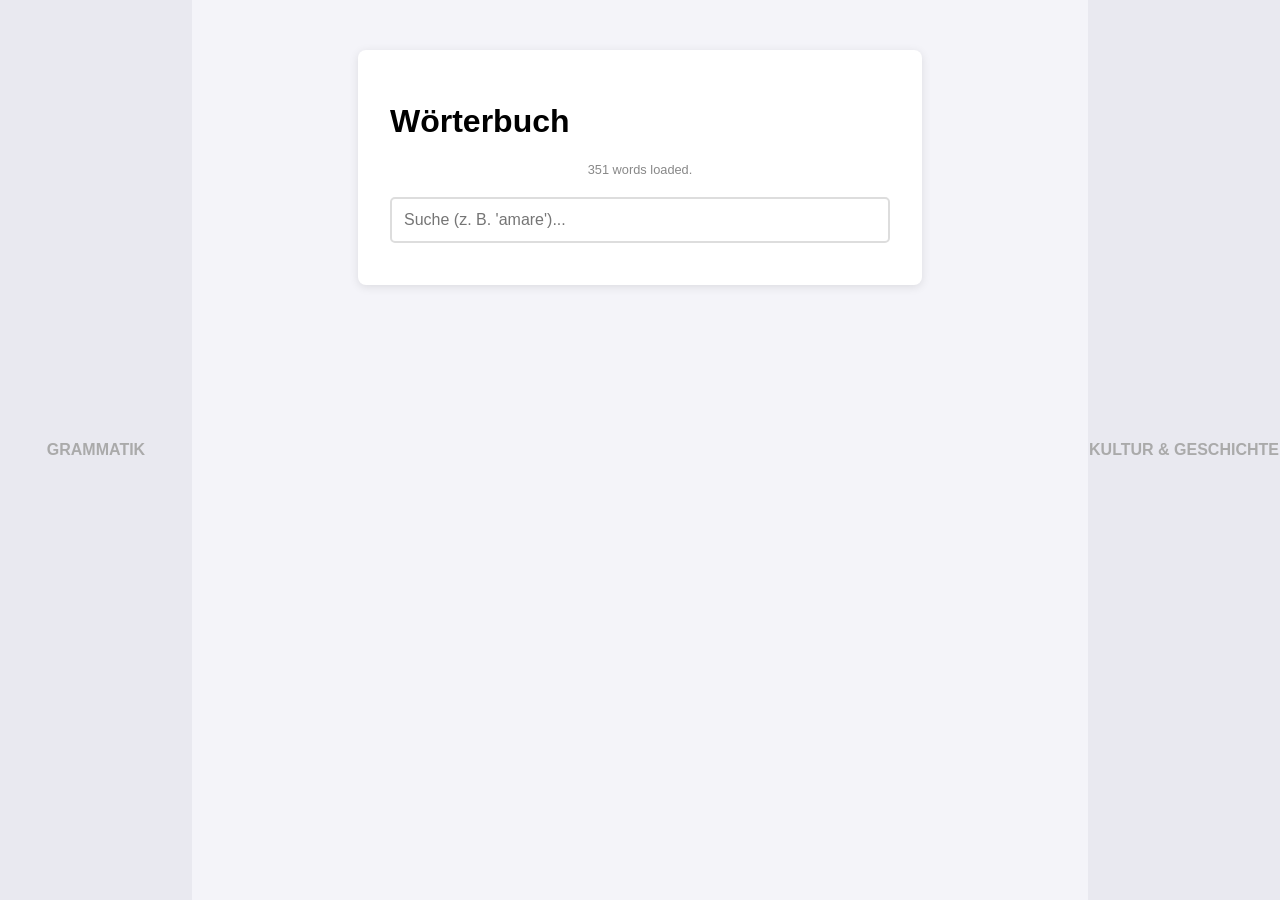
==== index.html @ 02d30903 "restructured file system" ====
<!DOCTYPE html>
<html lang="de">
<head>
    <meta charset="UTF-8">
    <meta name="viewport" content="width=device-width, initial-scale=1.0">
    <title>Latin Learning Hub</title>
    <link rel="stylesheet" href="style.css">
</head>
<body>

    <div class="main-layout">
        <div class="side-zone left" onclick="window.location.href='grammar.html'">
            <span>Grammatik</span>
        </div>

        <div class="center-zone">
            <div class="container">
                <h1>Wörterbuch</h1>
                <div id="status">Wird geladen...</div>
                
                <input type="text" 
                       id="searchInput" 
                       placeholder="Suche (z. B. 'amare')..." 
                       autocomplete="off">
                       
                <div id="result"></div>
            </div>
        </div>

        <div class="side-zone right" onclick="window.location.href='culture.html'">
            <span>Kultur & Geschichte</span>
        </div>
    </div>

    <script src="dictionary.js"></script>
</body>
</html>
---- style.css ----
body, html {
    margin: 0;
    padding: 0;
    height: 100%;
    font-family: sans-serif;
    background-color: #f4f4f9;
}

/* Three-column layout */
.main-layout {
    display: grid;
    grid-template-columns: 15% 70% 15%;
    height: 100vh;
}

/* Side Zones (The "Outside" areas) */
.side-zone {
    display: flex;
    align-items: center;
    justify-content: center;
    cursor: pointer;
    background-color: #e9e9f0;
    transition: background 0.3s, color 0.3s;
    color: #aaa;
    font-weight: bold;
    text-transform: uppercase;
}

.side-zone:hover {
    background-color: #007bff;
    color: white;
}

/* Center Content */
.center-zone {
    display: flex;
    flex-direction: column;
    align-items: center;
    padding-top: 50px;
    overflow-y: auto;
}

.container {
    background: white;
    padding: 2rem;
    border-radius: 8px;
    box-shadow: 0 2px 10px rgba(0,0,0,0.1);
    width: 90%;
    max-width: 500px;
}

input { 
    padding: 12px; 
    width: 100%; 
    border: 2px solid #ddd; 
    border-radius: 5px; 
    box-sizing: border-box; 
    outline: none; 
    margin-bottom: 10px; 
    font-size: 16px;
}

input:focus { border-color: #007bff; }

#status { font-size: 0.8rem; color: #888; margin-bottom: 20px; text-align: center; }

/* Result Styling */
.result-item { text-align: left; padding: 12px; border-bottom: 1px solid #eee; position: relative; }
.latin-display { color: #007bff; font-weight: bold; font-size: 1.1rem; }
.german-text { color: #2c3e50; margin-left: 5px; }
.match-score { position: absolute; right: 10px; top: 15px; font-size: 0.7rem; color: #ccc; }
.no-results { color: #a94442; margin-top: 20px; font-size: 0.9rem; text-align: center; }
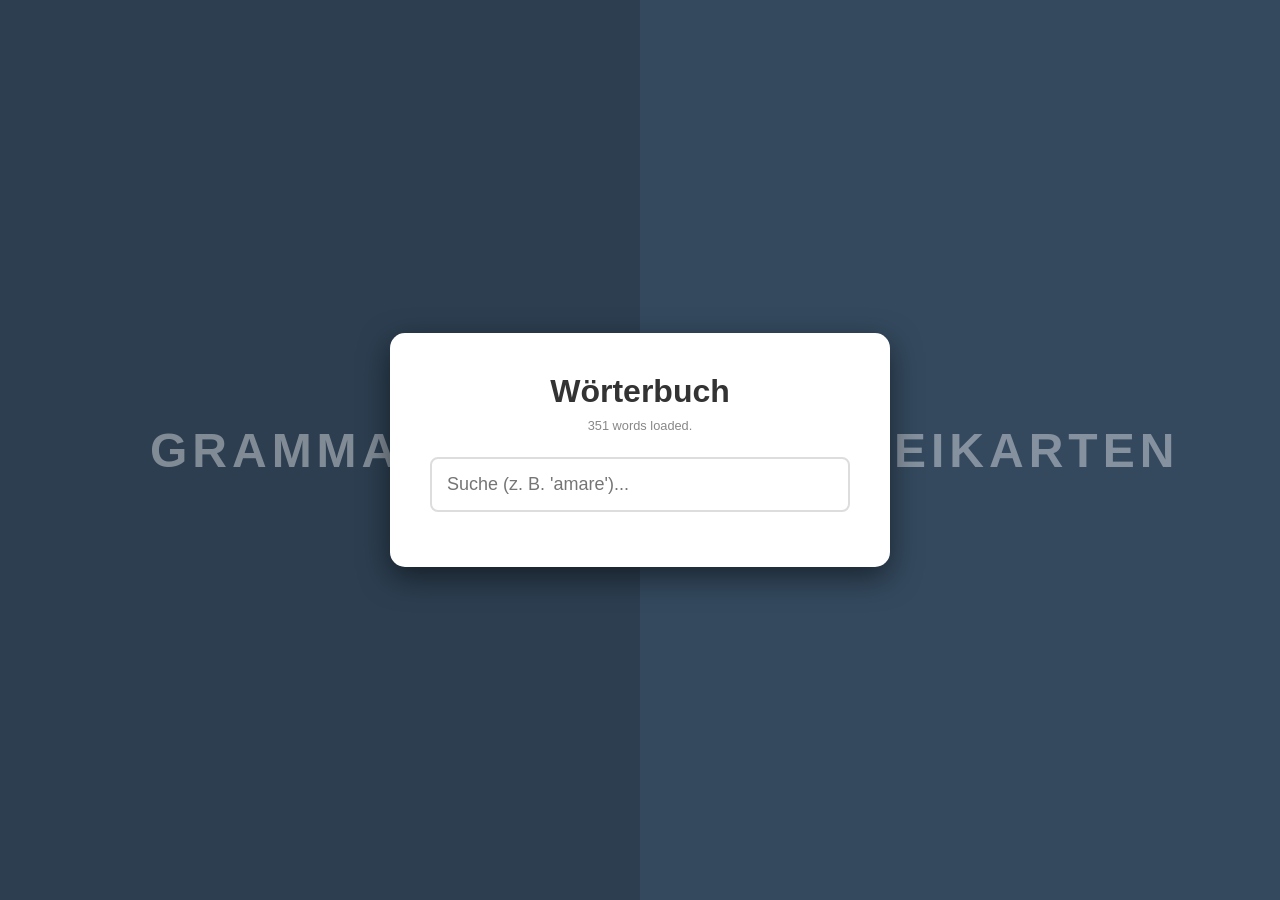
==== commit deef4318: "fixed alignment" ====
--- a/index.html
+++ b/index.html
@@ -3,32 +3,35 @@
 <head>
     <meta charset="UTF-8">
     <meta name="viewport" content="width=device-width, initial-scale=1.0">
-    <title>Latin Learning Hub</title>
+    <title>Latein Hub</title>
     <link rel="stylesheet" href="style.css">
 </head>
 <body>
 
-    <div class="main-layout">
-        <div class="side-zone left" onclick="window.location.href='grammar.html'">
-            <span>Grammatik</span>
-        </div>
-
-        <div class="center-zone">
-            <div class="container">
-                <h1>Wörterbuch</h1>
-                <div id="status">Wird geladen...</div>
-                
-                <input type="text" 
-                       id="searchInput" 
-                       placeholder="Suche (z. B. 'amare')..." 
-                       autocomplete="off">
-                       
-                <div id="result"></div>
+    <div class="background-split">
+        <div class="section grammar" onclick="window.location.href='grammatik.html'">
+            <div class="section-content">
+                <h2>Grammatik</h2>
             </div>
         </div>
+        <div class="section cards" onclick="window.location.href='karteikarten.html'">
+            <div class="section-content">
+                <h2>Karteikarten</h2>
+            </div>
+        </div>
+    </div>
 
-        <div class="side-zone right" onclick="window.location.href='culture.html'">
-            <span>Kultur & Geschichte</span>
+    <div class="dictionary-overlay">
+        <div class="container">
+            <h1>Wörterbuch</h1>
+            <div id="status">Wird geladen...</div>
+            
+            <input type="text" 
+                   id="searchInput" 
+                   placeholder="Suche (z. B. 'amare')..." 
+                   autocomplete="off">
+                   
+            <div id="result"></div>
         </div>
     </div>
 
--- a/style.css
+++ b/style.css
@@ -1,72 +1,128 @@
-body, html {
+* {
     margin: 0;
     padding: 0;
-    height: 100%;
-    font-family: sans-serif;
-    background-color: #f4f4f9;
+    box-sizing: border-box;
 }
 
-/* Three-column layout */
-.main-layout {
-    display: grid;
-    grid-template-columns: 15% 70% 15%;
-    height: 100vh;
+body, html {
+    height: 100%;
+    width: 100%;
+    font-family: 'Segoe UI', Tahoma, Geneva, Verdana, sans-serif;
+    overflow: hidden; /* Prevents unwanted scrolling */
 }
 
-/* Side Zones (The "Outside" areas) */
-.side-zone {
+/* Background Split */
+.background-split {
+    display: flex;
+    width: 100vw;
+    height: 100vh;
+    position: absolute;
+    top: 0;
+    left: 0;
+    z-index: 1;
+}
+
+.section {
+    flex: 1; /* Takes up exactly 50% */
     display: flex;
     align-items: center;
     justify-content: center;
     cursor: pointer;
-    background-color: #e9e9f0;
-    transition: background 0.3s, color 0.3s;
-    color: #aaa;
-    font-weight: bold;
-    text-transform: uppercase;
+    transition: filter 0.3s ease;
 }
 
-.side-zone:hover {
-    background-color: #007bff;
-    color: white;
+.section-content h2 {
+    font-size: 3rem;
+    color: rgba(255, 255, 255, 0.4);
+    text-transform: uppercase;
+    letter-spacing: 5px;
 }
 
-/* Center Content */
-.center-zone {
-    display: flex;
-    flex-direction: column;
-    align-items: center;
-    padding-top: 50px;
-    overflow-y: auto;
+/* Different colors for the sides */
+.grammar {
+    background-color: #2c3e50;
+}
+
+.cards {
+    background-color: #34495e;
+}
+
+.section:hover {
+    filter: brightness(1.2);
+}
+
+.section:hover h2 {
+    color: rgba(255, 255, 255, 0.8);
+}
+
+/* Dictionary Overlay (The "Hovering" Box) */
+.dictionary-overlay {
+    position: absolute;
+    top: 50%;
+    left: 50%;
+    transform: translate(-50%, -50%); /* This centers it perfectly */
+    z-index: 10;
+    width: 90%;
+    max-width: 500px;
 }
 
 .container {
     background: white;
-    padding: 2rem;
-    border-radius: 8px;
-    box-shadow: 0 2px 10px rgba(0,0,0,0.1);
-    width: 90%;
-    max-width: 500px;
+    padding: 2.5rem;
+    border-radius: 15px;
+    box-shadow: 0 10px 30px rgba(0,0,0,0.5); /* Strong shadow for the hovering effect */
+    text-align: center; /* Centers the "Wörterbuch" text and everything inside */
+}
+
+h1 {
+    margin-bottom: 0.5rem;
+    color: #333;
+}
+
+#status {
+    font-size: 0.8rem;
+    color: #888;
+    margin-bottom: 1.5rem;
 }
 
 input { 
-    padding: 12px; 
+    padding: 15px; 
     width: 100%; 
     border: 2px solid #ddd; 
-    border-radius: 5px; 
-    box-sizing: border-box; 
+    border-radius: 8px; 
     outline: none; 
-    margin-bottom: 10px; 
-    font-size: 16px;
+    font-size: 18px;
+    transition: border-color 0.3s;
 }
 
-input:focus { border-color: #007bff; }
+input:focus { 
+    border-color: #007bff; 
+}
 
-#status { font-size: 0.8rem; color: #888; margin-bottom: 20px; text-align: center; }
+/* Result List Styling */
+#result {
+    max-height: 300px; /* Allows scrolling inside the result box */
+    overflow-y: auto;
+    margin-top: 15px;
+}
 
-/* Result Styling */
-.result-item { text-align: left; padding: 12px; border-bottom: 1px solid #eee; position: relative; }
-.latin-display { color: #007bff; font-weight: bold; font-size: 1.1rem; }
-.german-text { color: #2c3e50; margin-left: 5px; }
-.match-score { position: absolute; right: 10px; top: 15px; font-size: 0.7rem; color: #ccc; }
-.no-results { color: #a94442; margin-top: 20px; font-size: 0.9rem; text-align: center; }+.result-item {
+    text-align: left;
+    padding: 12px;
+    border-bottom: 1px solid #eee;
+}
+
+.latin-display {
+    color: #007bff;
+    font-weight: bold;
+}
+
+.german-text {
+    color: #555;
+}
+
+.match-score {
+    float: right;
+    font-size: 0.7rem;
+    color: #ccc;
+}
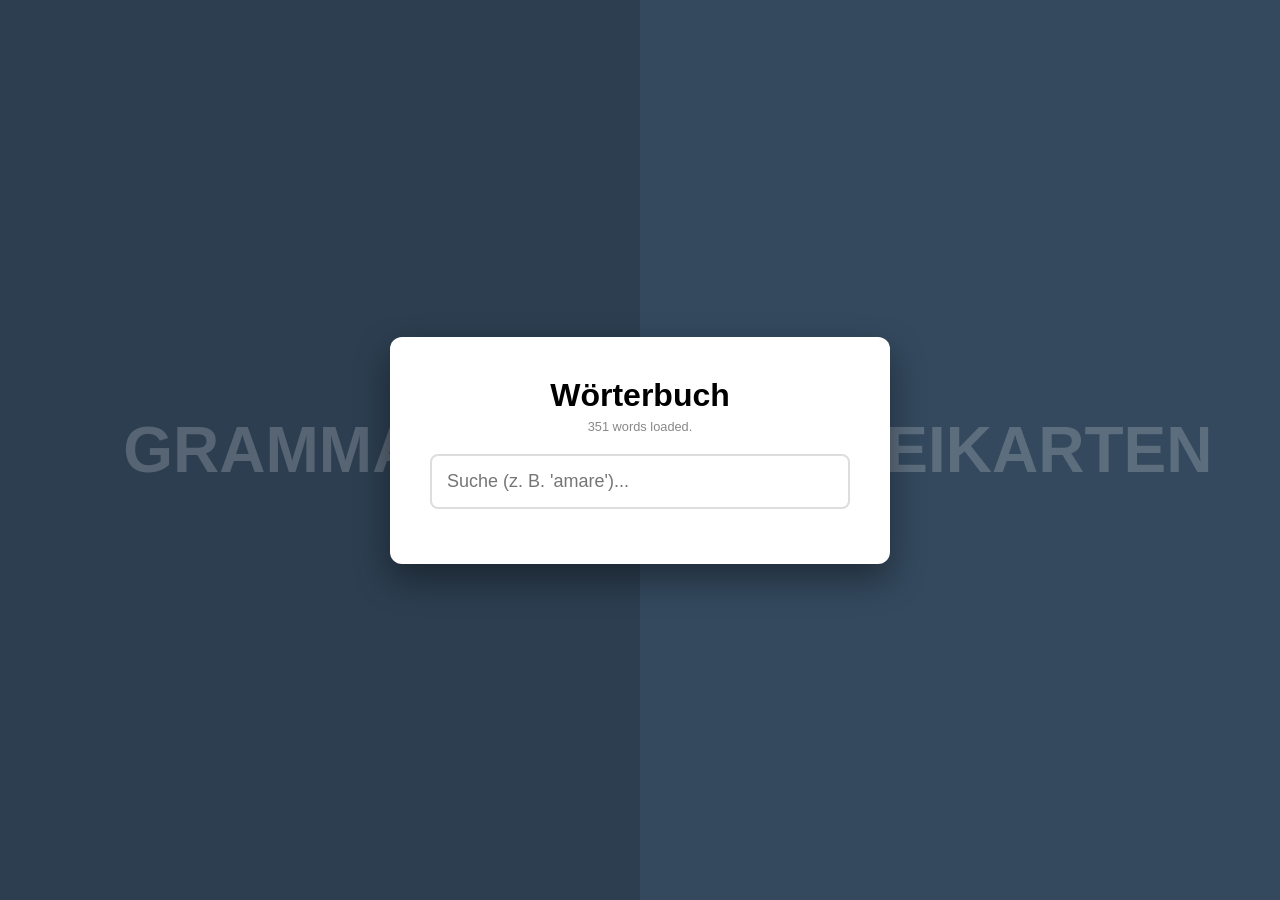
==== commit a848826c: "fix nr 2 for alignment" ====
--- a/index.html
+++ b/index.html
@@ -8,20 +8,16 @@
 </head>
 <body>
 
-    <div class="background-split">
-        <div class="section grammar" onclick="window.location.href='grammatik.html'">
-            <div class="section-content">
-                <h2>Grammatik</h2>
-            </div>
+    <div class="bg-layer">
+        <div class="side grammar" onclick="window.location.href='grammatik.html'">
+            <h2>Grammatik</h2>
         </div>
-        <div class="section cards" onclick="window.location.href='karteikarten.html'">
-            <div class="section-content">
-                <h2>Karteikarten</h2>
-            </div>
+        <div class="side cards" onclick="window.location.href='karteikarten.html'">
+            <h2>Karteikarten</h2>
         </div>
     </div>
 
-    <div class="dictionary-overlay">
+    <div class="dict-wrapper">
         <div class="container">
             <h1>Wörterbuch</h1>
             <div id="status">Wird geladen...</div>
--- a/style.css
+++ b/style.css
@@ -1,88 +1,86 @@
+/* Reset basic spacing */
 * {
     margin: 0;
     padding: 0;
     box-sizing: border-box;
 }
 
-body, html {
+/* Ensure the screen is always full height */
+html, body {
     height: 100%;
     width: 100%;
-    font-family: 'Segoe UI', Tahoma, Geneva, Verdana, sans-serif;
-    overflow: hidden; /* Prevents unwanted scrolling */
+    font-family: sans-serif;
 }
 
-/* Background Split */
-.background-split {
-    display: flex;
+/* 1. THE BACKGROUND: Fixed to the screen, split 50/50 */
+.bg-layer {
+    position: fixed;
+    top: 0;
+    left: 0;
     width: 100vw;
     height: 100vh;
-    position: absolute;
-    top: 0;
-    left: 0;
+    display: grid;
+    grid-template-columns: 1fr 1fr; /* Exactly half/half */
     z-index: 1;
 }
 
-.section {
-    flex: 1; /* Takes up exactly 50% */
+.side {
     display: flex;
     align-items: center;
     justify-content: center;
     cursor: pointer;
-    transition: filter 0.3s ease;
+    transition: background 0.3s;
 }
 
-.section-content h2 {
-    font-size: 3rem;
-    color: rgba(255, 255, 255, 0.4);
+.grammar { background-color: #2c3e50; }
+.cards { background-color: #34495e; }
+
+.side h2 {
+    font-size: clamp(2rem, 5vw, 4rem); /* Responsive font size */
+    color: rgba(255, 255, 255, 0.2);
     text-transform: uppercase;
-    letter-spacing: 5px;
 }
 
-/* Different colors for the sides */
-.grammar {
-    background-color: #2c3e50;
+.side:hover {
+    filter: brightness(1.1);
 }
 
-.cards {
-    background-color: #34495e;
+.side:hover h2 {
+    color: rgba(255, 255, 255, 0.7);
 }
 
-.section:hover {
-    filter: brightness(1.2);
-}
-
-.section:hover h2 {
-    color: rgba(255, 255, 255, 0.8);
-}
-
-/* Dictionary Overlay (The "Hovering" Box) */
-.dictionary-overlay {
-    position: absolute;
-    top: 50%;
-    left: 50%;
-    transform: translate(-50%, -50%); /* This centers it perfectly */
+/* 2. THE DICTIONARY: Centered on top of the background */
+.dict-wrapper {
+    position: relative;
     z-index: 10;
-    width: 90%;
-    max-width: 500px;
+    height: 100vh;
+    display: flex;
+    align-items: center;
+    justify-content: center;
+    pointer-events: none; /* Allows clicking "through" the empty space to the background */
 }
 
 .container {
     background: white;
     padding: 2.5rem;
-    border-radius: 15px;
-    box-shadow: 0 10px 30px rgba(0,0,0,0.5); /* Strong shadow for the hovering effect */
-    text-align: center; /* Centers the "Wörterbuch" text and everything inside */
+    border-radius: 12px;
+    box-shadow: 0 15px 35px rgba(0,0,0,0.4);
+    width: 90%;
+    max-width: 500px;
+    text-align: center; /* Centers "Wörterbuch" and content */
+    pointer-events: auto; /* Re-enables clicking inside the dictionary */
 }
 
+/* Text and Input alignment */
 h1 {
-    margin-bottom: 0.5rem;
-    color: #333;
+    margin-bottom: 5px;
+    font-size: 2rem;
 }
 
 #status {
     font-size: 0.8rem;
     color: #888;
-    margin-bottom: 1.5rem;
+    margin-bottom: 20px;
 }
 
 input { 
@@ -92,37 +90,21 @@
     border-radius: 8px; 
     outline: none; 
     font-size: 18px;
-    transition: border-color 0.3s;
 }
 
-input:focus { 
-    border-color: #007bff; 
-}
+input:focus { border-color: #007bff; }
 
-/* Result List Styling */
 #result {
-    max-height: 300px; /* Allows scrolling inside the result box */
+    max-height: 250px;
     overflow-y: auto;
     margin-top: 15px;
+    text-align: left; /* Keep results left-aligned for readability */
 }
 
 .result-item {
-    text-align: left;
-    padding: 12px;
+    padding: 10px;
     border-bottom: 1px solid #eee;
 }
 
-.latin-display {
-    color: #007bff;
-    font-weight: bold;
-}
-
-.german-text {
-    color: #555;
-}
-
-.match-score {
-    float: right;
-    font-size: 0.7rem;
-    color: #ccc;
-}+.latin-display { color: #007bff; font-weight: bold; }
+.match-score { float: right; font-size: 0.7rem; color: #ccc; }
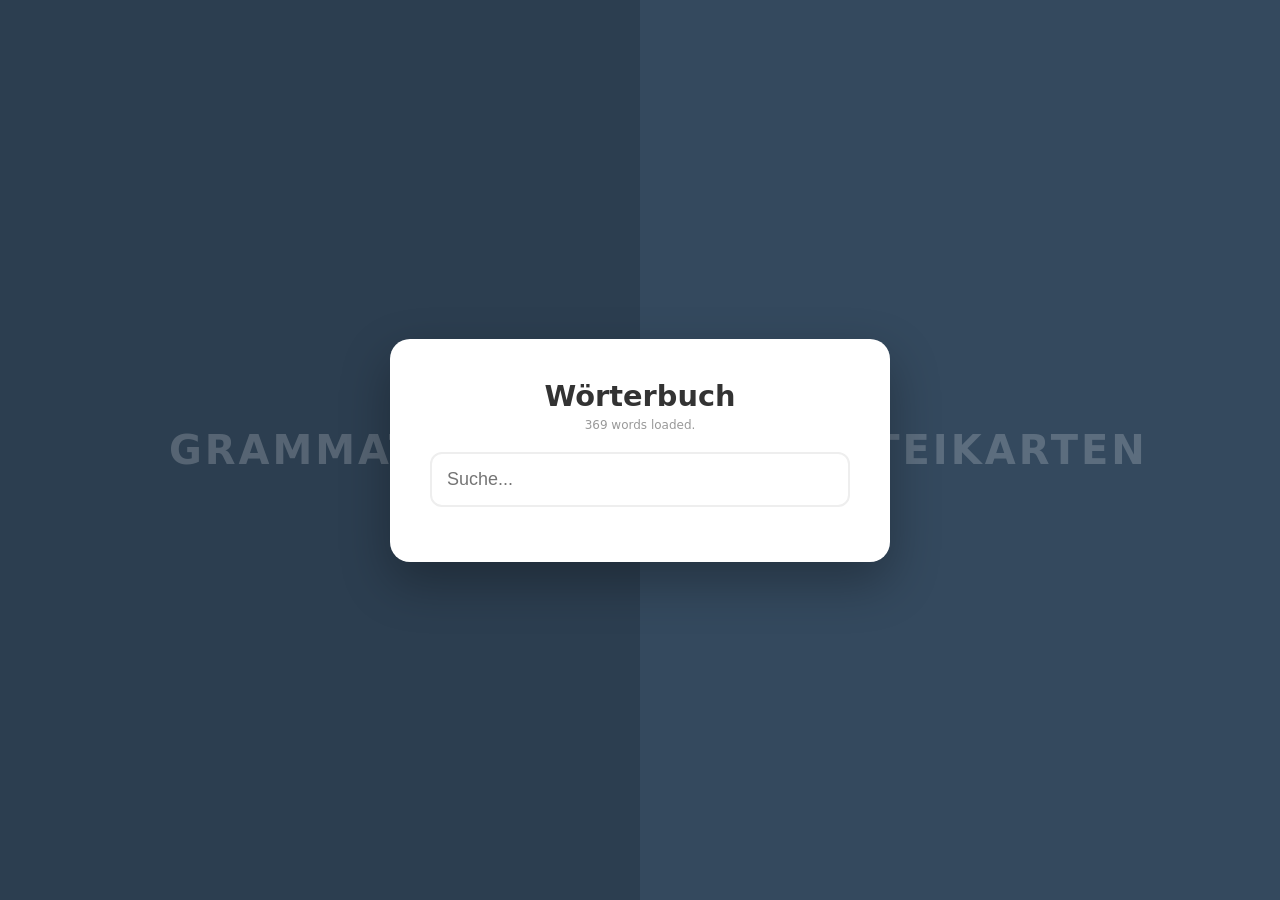
==== commit 32fea26c: "fix nr1 chapters" ====
--- a/index.html
+++ b/index.html
@@ -2,35 +2,23 @@
 <html lang="de">
 <head>
     <meta charset="UTF-8">
-    <meta name="viewport" content="width=device-width, initial-scale=1.0">
     <title>Latein Hub</title>
     <link rel="stylesheet" href="style.css">
 </head>
 <body>
-
     <div class="bg-layer">
-        <div class="side grammar" onclick="window.location.href='grammatik.html'">
-            <h2>Grammatik</h2>
-        </div>
-        <div class="side cards" onclick="window.location.href='karteikarten.html'">
-            <h2>Karteikarten</h2>
-        </div>
+        <div class="side grammar" onclick="alert('Grammatik folgt bald!')"><h2>Grammatik</h2></div>
+        <div class="side cards" onclick="window.location.href='karteikarten.html'"><h2>Karteikarten</h2></div>
     </div>
 
     <div class="dict-wrapper">
         <div class="container">
             <h1>Wörterbuch</h1>
             <div id="status">Wird geladen...</div>
-            
-            <input type="text" 
-                   id="searchInput" 
-                   placeholder="Suche (z. B. 'amare')..." 
-                   autocomplete="off">
-                   
+            <input type="text" id="searchInput" placeholder="Suche..." autocomplete="off">
             <div id="result"></div>
         </div>
     </div>
-
     <script src="dictionary.js"></script>
 </body>
 </html>
--- a/style.css
+++ b/style.css
@@ -1,110 +1,70 @@
-/* Reset basic spacing */
-* {
-    margin: 0;
-    padding: 0;
-    box-sizing: border-box;
+/* --- UNIVERSAL & LAYOUT --- */
+* { margin: 0; padding: 0; box-sizing: border-box; }
+body, html { height: 100%; width: 100%; font-family: -apple-system, system-ui, sans-serif; overflow: hidden; background: #f4f7f6; }
+
+/* 50/50 Hub Background */
+.bg-layer { position: fixed; top: 0; left: 0; width: 100vw; height: 100vh; display: grid; grid-template-columns: 1fr 1fr; z-index: 1; }
+.side { display: flex; align-items: center; justify-content: center; cursor: pointer; transition: 0.3s; border: none; outline: none; }
+.grammar { background-color: #2c3e50; }
+.cards { background-color: #34495e; }
+.side h2 { font-size: 2.5rem; color: rgba(255, 255, 255, 0.2); text-transform: uppercase; letter-spacing: 3px; }
+.side:hover { filter: brightness(1.2); }
+.side:hover h2 { color: white; }
+
+/* Dictionary (The Hovering Command Center) */
+.dict-wrapper { position: fixed; top: 0; left: 0; width: 100%; height: 100%; display: flex; align-items: center; justify-content: center; z-index: 10; pointer-events: none; }
+.container { 
+    background: white; padding: 2.5rem; border-radius: 20px; 
+    box-shadow: 0 20px 50px rgba(0,0,0,0.3); width: 90%; max-width: 500px; 
+    text-align: center; pointer-events: auto; 
+}
+h1 { margin-bottom: 5px; color: #333; font-size: 1.8rem; }
+#status { font-size: 0.75rem; color: #999; margin-bottom: 20px; }
+input { padding: 15px; width: 100%; border: 2px solid #eee; border-radius: 12px; font-size: 18px; outline: none; transition: 0.2s; }
+input:focus { border-color: #007bff; box-shadow: 0 0 0 4px rgba(0,123,255,0.1); }
+
+/* Dictionary Results (RESTORED) */
+#result { max-height: 250px; overflow-y: auto; margin-top: 15px; text-align: left; }
+.result-item { padding: 12px; border-bottom: 1px solid #f9f9f9; display: block; line-height: 1.4; }
+.latin-display { color: #007bff !important; font-weight: bold !important; font-size: 1.1rem; }
+.german-text { color: #444 !important; font-weight: normal; margin-left: 5px; }
+.match-score { float: right; font-size: 0.7rem; color: #ccc; }
+
+/* --- FLASHCARD MODE --- */
+.flashcard-mode { background-color: #ffffff; display: flex; flex-direction: column; align-items: center; justify-content: center; height: 100vh; overflow-y: auto; }
+.back-btn { position: fixed; top: 30px; left: 30px; padding: 10px 20px; border: 1px solid #ddd; background: white; border-radius: 10px; cursor: pointer; z-index: 100; }
+
+/* Menu Styles */
+#menu-view { width: 90%; max-width: 600px; text-align: center; padding-top: 50px; }
+.chapter-list { display: grid; grid-template-columns: 1fr; gap: 12px; margin-top: 30px; }
+.chapter-btn { 
+    padding: 20px; background: white; border: 1px solid #e0e0e0; border-radius: 15px; 
+    font-weight: 600; font-size: 1.1rem; cursor: pointer; transition: 0.2s; text-align: left;
+    display: flex; justify-content: space-between; align-items: center;
+}
+.chapter-btn:hover { border-color: #007bff; color: #007bff; background: #f8fbff; }
+.omnireview-btn { background: #007bff; color: white; border: none; margin-bottom: 20px; text-align: center; justify-content: center; }
+.omnireview-btn:hover { background: #0062c3; color: white; }
+
+/* Card Styles */
+.card-stack { width: 90%; max-width: 550px; height: 400px; perspective: 1000px; }
+.card { width: 100%; height: 100%; position: relative; transform-style: preserve-3d; cursor: pointer; }
+.card.is-flipped { transform: rotateY(180deg); }
+.card-face { 
+    position: absolute; width: 100%; height: 100%; backface-visibility: hidden; 
+    border-radius: 30px; display: flex; flex-direction: column; align-items: center; 
+    justify-content: center; padding: 40px; background: white; box-shadow: 0 10px 30px rgba(0,0,0,0.05); border: 1px solid #eee; 
+}
+.card-front h2 { font-size: 3.5rem; color: #1a1a1a; }
+.card-back { transform: rotateY(180deg); background: #fafafa; border: 2px solid #007bff; }
+.card-back h2 { font-size: 3rem; color: #007bff; margin-bottom: 20px; }
+
+/* Merkhilfe (Mnemonic) */
+.merkhilfe { 
+    background: #eef6ff; color: #555; padding: 15px 25px; border-radius: 15px; 
+    font-size: 0.95rem; line-height: 1.4; border-left: 4px solid #007bff; max-width: 80%;
 }
 
-/* Ensure the screen is always full height */
-html, body {
-    height: 100%;
-    width: 100%;
-    font-family: sans-serif;
-}
-
-/* 1. THE BACKGROUND: Fixed to the screen, split 50/50 */
-.bg-layer {
-    position: fixed;
-    top: 0;
-    left: 0;
-    width: 100vw;
-    height: 100vh;
-    display: grid;
-    grid-template-columns: 1fr 1fr; /* Exactly half/half */
-    z-index: 1;
-}
-
-.side {
-    display: flex;
-    align-items: center;
-    justify-content: center;
-    cursor: pointer;
-    transition: background 0.3s;
-}
-
-.grammar { background-color: #2c3e50; }
-.cards { background-color: #34495e; }
-
-.side h2 {
-    font-size: clamp(2rem, 5vw, 4rem); /* Responsive font size */
-    color: rgba(255, 255, 255, 0.2);
-    text-transform: uppercase;
-}
-
-.side:hover {
-    filter: brightness(1.1);
-}
-
-.side:hover h2 {
-    color: rgba(255, 255, 255, 0.7);
-}
-
-/* 2. THE DICTIONARY: Centered on top of the background */
-.dict-wrapper {
-    position: relative;
-    z-index: 10;
-    height: 100vh;
-    display: flex;
-    align-items: center;
-    justify-content: center;
-    pointer-events: none; /* Allows clicking "through" the empty space to the background */
-}
-
-.container {
-    background: white;
-    padding: 2.5rem;
-    border-radius: 12px;
-    box-shadow: 0 15px 35px rgba(0,0,0,0.4);
-    width: 90%;
-    max-width: 500px;
-    text-align: center; /* Centers "Wörterbuch" and content */
-    pointer-events: auto; /* Re-enables clicking inside the dictionary */
-}
-
-/* Text and Input alignment */
-h1 {
-    margin-bottom: 5px;
-    font-size: 2rem;
-}
-
-#status {
-    font-size: 0.8rem;
-    color: #888;
-    margin-bottom: 20px;
-}
-
-input { 
-    padding: 15px; 
-    width: 100%; 
-    border: 2px solid #ddd; 
-    border-radius: 8px; 
-    outline: none; 
-    font-size: 18px;
-}
-
-input:focus { border-color: #007bff; }
-
-#result {
-    max-height: 250px;
-    overflow-y: auto;
-    margin-top: 15px;
-    text-align: left; /* Keep results left-aligned for readability */
-}
-
-.result-item {
-    padding: 10px;
-    border-bottom: 1px solid #eee;
-}
-
-.latin-display { color: #007bff; font-weight: bold; }
-.match-score { float: right; font-size: 0.7rem; color: #ccc; }+.controls { margin-top: 40px; }
+.btn-next { padding: 18px 50px; border-radius: 100px; border: none; background: #1a1a1a; color: white; font-weight: bold; font-size: 1.1rem; cursor: pointer; }
+.hidden { display: none !important; }
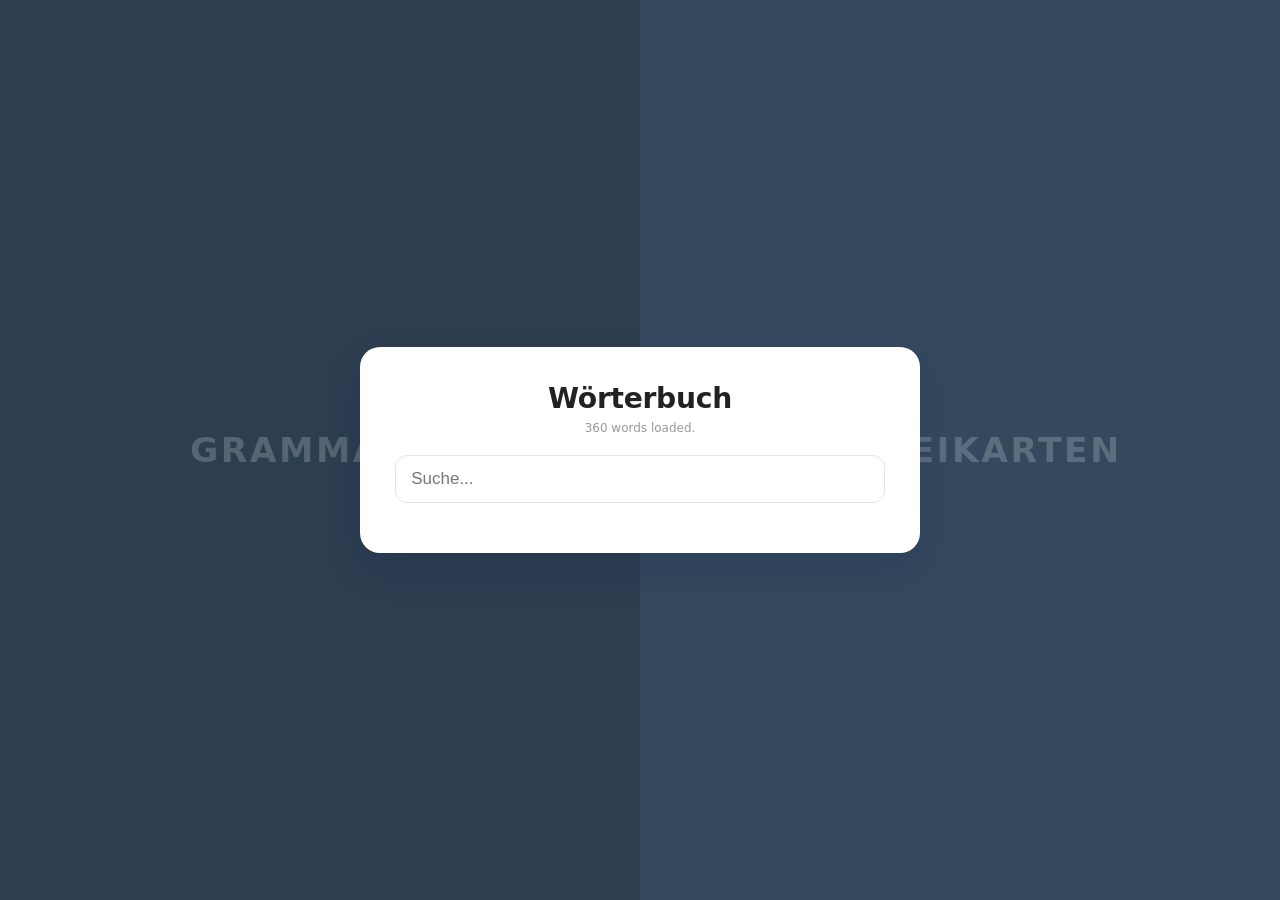
==== commit 2bf75670: "Transition to cursor with small adjustments" ====
--- a/index.html
+++ b/index.html
@@ -19,6 +19,7 @@
             <div id="result"></div>
         </div>
     </div>
+    <script src="csv.js"></script>
     <script src="dictionary.js"></script>
 </body>
 </html>
--- a/style.css
+++ b/style.css
@@ -1,26 +1,26 @@
 /* --- UNIVERSAL & LAYOUT --- */
 * { margin: 0; padding: 0; box-sizing: border-box; }
-body, html { height: 100%; width: 100%; font-family: -apple-system, system-ui, sans-serif; overflow: hidden; background: #f4f7f6; }
+body, html { height: 100%; width: 100%; font-family: -apple-system, BlinkMacSystemFont, "Segoe UI", system-ui, sans-serif; overflow: hidden; background: #f5f7fb; color: #1a1a1a; }
 
 /* 50/50 Hub Background */
 .bg-layer { position: fixed; top: 0; left: 0; width: 100vw; height: 100vh; display: grid; grid-template-columns: 1fr 1fr; z-index: 1; }
-.side { display: flex; align-items: center; justify-content: center; cursor: pointer; transition: 0.3s; border: none; outline: none; }
+.side { display: flex; align-items: center; justify-content: center; cursor: pointer; transition: filter 0.2s ease; border: none; outline: none; }
 .grammar { background-color: #2c3e50; }
 .cards { background-color: #34495e; }
-.side h2 { font-size: 2.5rem; color: rgba(255, 255, 255, 0.2); text-transform: uppercase; letter-spacing: 3px; }
+.side h2 { font-size: clamp(1.9rem, 2.7vw, 2.7rem); color: rgba(255, 255, 255, 0.2); text-transform: uppercase; letter-spacing: 2.5px; }
 .side:hover { filter: brightness(1.2); }
 .side:hover h2 { color: white; }
 
 /* Dictionary (The Hovering Command Center) */
 .dict-wrapper { position: fixed; top: 0; left: 0; width: 100%; height: 100%; display: flex; align-items: center; justify-content: center; z-index: 10; pointer-events: none; }
 .container { 
-    background: white; padding: 2.5rem; border-radius: 20px; 
-    box-shadow: 0 20px 50px rgba(0,0,0,0.3); width: 90%; max-width: 500px; 
+    background: white; padding: clamp(1.4rem, 3vw, 2.2rem); border-radius: 20px;
+    box-shadow: 0 16px 36px rgba(11, 33, 66, 0.16); width: 92%; max-width: 560px;
     text-align: center; pointer-events: auto; 
 }
-h1 { margin-bottom: 5px; color: #333; font-size: 1.8rem; }
+h1 { margin-bottom: 6px; color: #222; font-size: clamp(1.4rem, 2.2vw, 1.9rem); font-weight: 650; letter-spacing: -0.01em; }
 #status { font-size: 0.75rem; color: #999; margin-bottom: 20px; }
-input { padding: 15px; width: 100%; border: 2px solid #eee; border-radius: 12px; font-size: 18px; outline: none; transition: 0.2s; }
+input { padding: 13px 15px; width: 100%; border: 1px solid #dfe5ee; border-radius: 12px; font-size: 17px; outline: none; transition: border-color 0.2s ease, box-shadow 0.2s ease; }
 input:focus { border-color: #007bff; box-shadow: 0 0 0 4px rgba(0,123,255,0.1); }
 
 /* Dictionary Results (RESTORED) */
@@ -31,15 +31,15 @@
 .match-score { float: right; font-size: 0.7rem; color: #ccc; }
 
 /* --- FLASHCARD MODE --- */
-.flashcard-mode { background-color: #ffffff; display: flex; flex-direction: column; align-items: center; justify-content: center; height: 100vh; overflow-y: auto; }
-.back-btn { position: fixed; top: 30px; left: 30px; padding: 10px 20px; border: 1px solid #ddd; background: white; border-radius: 10px; cursor: pointer; z-index: 100; }
+.flashcard-mode { background-color: #f8fafe; display: flex; flex-direction: column; align-items: center; justify-content: flex-start; height: 100vh; overflow-y: auto; padding: 100px 18px 28px; }
+.back-btn { position: fixed; top: 20px; left: 20px; padding: 9px 16px; border: 1px solid #d9e2ef; background: #fff; border-radius: 10px; cursor: pointer; z-index: 100; font-weight: 550; color: #233047; }
 
 /* Menu Styles */
-#menu-view { width: 90%; max-width: 600px; text-align: center; padding-top: 50px; }
+#menu-view { width: min(92vw, 620px); text-align: center; }
 .chapter-list { display: grid; grid-template-columns: 1fr; gap: 12px; margin-top: 30px; }
 .chapter-btn { 
-    padding: 20px; background: white; border: 1px solid #e0e0e0; border-radius: 15px; 
-    font-weight: 600; font-size: 1.1rem; cursor: pointer; transition: 0.2s; text-align: left;
+    padding: 17px 18px; background: white; border: 1px solid #e1e7f0; border-radius: 14px;
+    font-weight: 600; font-size: 1.02rem; cursor: pointer; transition: border-color 0.2s ease, color 0.2s ease, background 0.2s ease; text-align: left;
     display: flex; justify-content: space-between; align-items: center;
 }
 .chapter-btn:hover { border-color: #007bff; color: #007bff; background: #f8fbff; }
@@ -47,24 +47,50 @@
 .omnireview-btn:hover { background: #0062c3; color: white; }
 
 /* Card Styles */
-.card-stack { width: 90%; max-width: 550px; height: 400px; perspective: 1000px; }
-.card { width: 100%; height: 100%; position: relative; transform-style: preserve-3d; cursor: pointer; }
-.card.is-flipped { transform: rotateY(180deg); }
+.card-stack { width: min(92vw, 760px); margin: 0 auto; }
+.card { width: 100%; cursor: pointer; }
 .card-face { 
-    position: absolute; width: 100%; height: 100%; backface-visibility: hidden; 
-    border-radius: 30px; display: flex; flex-direction: column; align-items: center; 
-    justify-content: center; padding: 40px; background: white; box-shadow: 0 10px 30px rgba(0,0,0,0.05); border: 1px solid #eee; 
+    width: 100%;
+    min-height: clamp(260px, 46vh, 430px);
+    max-height: 70vh;
+    overflow-y: auto;
+    border-radius: 24px;
+    display: none;
+    flex-direction: column;
+    align-items: center;
+    justify-content: center;
+    gap: 14px;
+    padding: clamp(22px, 5vw, 44px);
+    background: #fff;
+    box-shadow: 0 14px 32px rgba(20, 40, 80, 0.08);
+    border: 1px solid #e7edf6;
+    text-align: center;
 }
-.card-front h2 { font-size: 3.5rem; color: #1a1a1a; }
-.card-back { transform: rotateY(180deg); background: #fafafa; border: 2px solid #007bff; }
-.card-back h2 { font-size: 3rem; color: #007bff; margin-bottom: 20px; }
+.card:not(.is-flipped) .card-front { display: flex; }
+.card.is-flipped .card-back { display: flex; }
+.card-front h2, .card-back h2 {
+    font-size: clamp(1.75rem, 5vw, 3.1rem);
+    line-height: 1.14;
+    overflow-wrap: anywhere;
+    hyphens: auto;
+}
+.card-front h2 { color: #1f2633; font-weight: 670; letter-spacing: -0.01em; }
+.card-back { background: #fcfdff; border: 1px solid #cfe0ff; }
+.card-back h2 { color: #0066d6; margin-bottom: 2px; font-weight: 700; }
 
 /* Merkhilfe (Mnemonic) */
 .merkhilfe { 
-    background: #eef6ff; color: #555; padding: 15px 25px; border-radius: 15px; 
-    font-size: 0.95rem; line-height: 1.4; border-left: 4px solid #007bff; max-width: 80%;
+    background: #eef5ff; color: #445063; padding: 13px 18px; border-radius: 14px;
+    font-size: 0.98rem; line-height: 1.5; border-left: 3px solid #007bff; max-width: min(100%, 620px);
+    overflow-wrap: anywhere; hyphens: auto;
 }
 
-.controls { margin-top: 40px; }
-.btn-next { padding: 18px 50px; border-radius: 100px; border: none; background: #1a1a1a; color: white; font-weight: bold; font-size: 1.1rem; cursor: pointer; }
-.hidden { display: none !important; }+.controls { margin-top: 26px; margin-bottom: 8px; }
+.btn-next { padding: 15px 36px; border-radius: 999px; border: none; background: #1f2430; color: white; font-weight: 650; font-size: 1.02rem; cursor: pointer; }
+.hidden { display: none !important; }
+
+@media (max-width: 700px) {
+    .flashcard-mode { padding: 88px 14px 20px; }
+    .card-face { min-height: clamp(230px, 44vh, 360px); max-height: 68vh; border-radius: 20px; }
+    .btn-next { width: 100%; max-width: 360px; }
+}
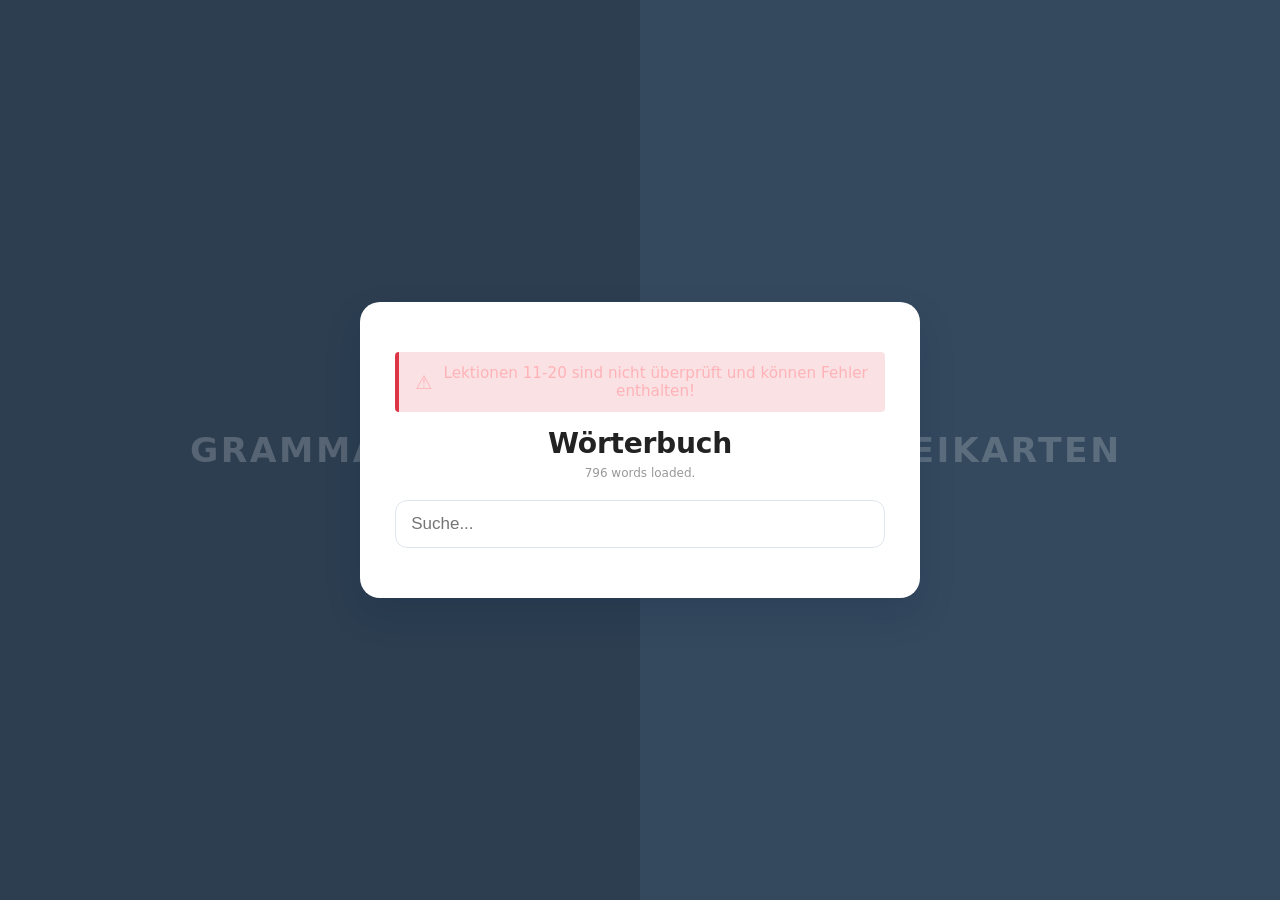
==== commit b46de21a: "ui updates, warning banner, loading animation, 1-10 auto selecter" ====
--- a/index.html
+++ b/index.html
@@ -13,6 +13,7 @@
 
     <div class="dict-wrapper">
         <div class="container">
+            <div class="warning-banner">Lektionen 11-20 sind nicht überprüft und können Fehler enthalten!</div>
             <h1>Wörterbuch</h1>
             <div id="status">Wird geladen...</div>
             <input type="text" id="searchInput" placeholder="Suche..." autocomplete="off">
--- a/style.css
+++ b/style.css
@@ -31,39 +31,323 @@
 .match-score { float: right; font-size: 0.7rem; color: #ccc; }
 
 /* --- FLASHCARD MODE --- */
-.flashcard-mode { background-color: #f8fafe; display: flex; flex-direction: column; align-items: center; justify-content: flex-start; height: 100vh; overflow-y: auto; padding: 100px 18px 28px; }
-.back-btn { position: fixed; top: 20px; left: 20px; padding: 9px 16px; border: 1px solid #d9e2ef; background: #fff; border-radius: 10px; cursor: pointer; z-index: 100; font-weight: 550; color: #233047; }
-
-/* Menu Styles */
-#menu-view { width: min(92vw, 620px); text-align: center; }
-.chapter-list { display: grid; grid-template-columns: 1fr; gap: 12px; margin-top: 30px; }
-.chapter-btn { 
-    padding: 17px 18px; background: white; border: 1px solid #e1e7f0; border-radius: 14px;
-    font-weight: 600; font-size: 1.02rem; cursor: pointer; transition: border-color 0.2s ease, color 0.2s ease, background 0.2s ease; text-align: left;
-    display: flex; justify-content: space-between; align-items: center;
-}
-.chapter-btn:hover { border-color: #007bff; color: #007bff; background: #f8fbff; }
-.omnireview-btn { background: #007bff; color: white; border: none; margin-bottom: 20px; text-align: center; justify-content: center; }
-.omnireview-btn:hover { background: #0062c3; color: white; }
-
-/* Card Styles */
+.flashcard-mode {
+    background-color: #000000;
+    color: #ffffff;
+    display: flex;
+    justify-content: center;
+    height: 100vh;
+    overflow: hidden;
+    font-family: Inter, Roboto, -apple-system, BlinkMacSystemFont, "Segoe UI", system-ui, sans-serif;
+}
+
+.kk-shell {
+    width: min(1200px, 100vw);
+    height: 100vh;
+    padding: 20px;
+    display: flex;
+    flex-direction: column;
+    gap: 20px;
+}
+
+.kk-top-nav {
+    display: grid;
+    grid-template-columns: 1fr auto 1fr;
+    grid-template-areas: "left title right";
+    align-items: center;
+    background: #1a1a1a;
+    border-radius: 10px;
+    padding: 12px 16px;
+}
+
+.kk-nav-left { justify-self: start; }
+.kk-nav-title {
+    color: #ffffff;
+    font-size: 1.15rem;
+    font-weight: 600;
+    text-align: center;
+    margin: 0;
+}
+.kk-menu-btn {
+    justify-self: end;
+    border: 1px solid #2f2f2f;
+    background: #222222;
+    color: #ffffff;
+    padding: 8px 12px;
+    border-radius: 10px;
+    cursor: pointer;
+}
+.back-btn {
+    border: 1px solid #2f2f2f;
+    background: #222222;
+    color: #ffffff;
+    border-radius: 10px;
+    padding: 8px 14px;
+    cursor: pointer;
+}
+
+.kk-view {
+    min-height: 0;
+    flex: 1;
+}
+
+#menu-view {
+    display: grid;
+    grid-template-columns: 1fr;
+    gap: 20px;
+    overflow-y: auto;
+}
+
+.deck-overview,
+.dashboard-card,
+.chapter-btn,
+.deck-gallery-card,
+.card-face,
+.merkhilfe {
+    background: #1a1a1a;
+    border: 1px solid #272727;
+    border-radius: 10px;
+}
+
+.deck-overview {
+    padding: 20px;
+}
+.deck-overview h2 { margin: 0 0 12px; font-size: 1rem; }
+.overview-grid {
+    display: grid;
+    grid-template-columns: repeat(4, minmax(0, 1fr));
+    gap: 10px;
+}
+.overview-item {
+    border: 1px solid #2d2d2d;
+    border-radius: 10px;
+    padding: 10px;
+}
+.overview-item span { display: block; color: #888888; font-size: 0.75rem; }
+.overview-item strong { font-size: 1.1rem; color: #ffffff; }
+.overview-new { border-color: #3f7fff; }
+.overview-due { border-color: #e14b4b; }
+.overview-mature { border-color: #35b96a; }
+
+.chapter-list {
+    display: grid;
+    gap: 10px;
+    padding-bottom: 10px;
+}
+.chapter-btn {
+    display: flex;
+    justify-content: space-between;
+    align-items: center;
+    padding: 16px 18px;
+    color: #ffffff;
+    cursor: pointer;
+}
+.chapter-btn:hover { border-color: #3f7fff; }
+.omnireview-btn {
+    border-color: #3f7fff;
+    background: #1d2745;
+}
+.chapter-meta { color: #888888; font-size: 0.82rem; }
+
+#deck-overview-view {
+    display: flex;
+    flex-direction: column;
+    gap: 20px;
+    overflow: hidden;
+    position: relative;
+}
+
+.dashboard-grid {
+    display: grid;
+    grid-template-columns: minmax(210px, 280px) 1fr;
+    gap: 12px;
+}
+
+.dashboard-card {
+    padding: 14px;
+}
+.dashboard-label {
+    color: #888888;
+    font-size: 0.78rem;
+    text-transform: uppercase;
+    letter-spacing: 0.04em;
+    margin-bottom: 10px;
+}
+.muted-text { color: #888888; font-size: 0.82rem; }
+.grade-value {
+    font-size: 2rem;
+    font-weight: 700;
+    margin-bottom: 6px;
+}
+
+.srs-bars {
+    display: flex;
+    flex-direction: column;
+    gap: 12px;
+    width: 100%;
+}
+.srs-bar-item {
+    display: grid;
+    grid-template-columns: 28px 1fr 34px;
+    align-items: center;
+    gap: 10px;
+    width: 100%;
+}
+.srs-bar-value,
+.srs-bar-label {
+    font-size: 0.86rem;
+    color: #b6b6b6;
+    font-weight: 600;
+}
+.srs-bar-label {
+    text-align: left;
+}
+.srs-bar-value {
+    text-align: right;
+}
+.srs-bar-track {
+    width: 100%;
+    height: 22px;
+    border-radius: 999px;
+    background: #111111;
+    border: 1px solid #2a2a2a;
+    overflow: hidden;
+}
+.srs-bar {
+    height: 100%;
+    min-width: 0;
+    border-radius: 999px;
+    border: none;
+}
+.srs-bar.deck-level-neu { background: #3f7fff; }
+.srs-bar.deck-level-6 { background: #d23636; }
+.srs-bar.deck-level-5 { background: #f08f8f; }
+.srs-bar.deck-level-4 { background: #cc6310; }
+.srs-bar.deck-level-3 { background: #d8b22f; }
+.srs-bar.deck-level-2 { background: #74cf8f; }
+.srs-bar.deck-level-1 { background: #1f8f49; }
+
+.gallery-shell {
+    background: #1a1a1a;
+    border: 1px solid #272727;
+    border-radius: 10px;
+    padding: 16px;
+    display: flex;
+    flex-direction: column;
+    gap: 12px;
+    min-height: 0;
+}
+.gallery-top-row {
+    display: flex;
+    justify-content: space-between;
+    align-items: center;
+    gap: 12px;
+}
+.deck-search-pill {
+    max-width: 420px;
+    border-radius: 999px;
+    border: 1px solid #2d2d2d;
+    background: #0f0f0f;
+    color: #ffffff;
+}
+.deck-search-pill:focus {
+    border-color: #3f7fff;
+    box-shadow: 0 0 0 3px rgba(63, 127, 255, 0.2);
+}
+.gallery-counter {
+    color: #888888;
+    font-size: 0.9rem;
+}
+.gallery-header {
+    color: #ffffff;
+    font-size: 0.95rem;
+    font-weight: 600;
+}
+
+.deck-card-list {
+    display: flex;
+    gap: 12px;
+    overflow-x: auto;
+    overflow-y: hidden;
+    padding-bottom: 8px;
+    min-height: 154px;
+}
+.deck-gallery-card {
+    min-width: 210px;
+    height: 140px;
+    padding: 14px 12px;
+    position: relative;
+    display: flex;
+    align-items: center;
+    justify-content: center;
+    border-top-width: 3px;
+}
+.deck-gallery-latin {
+    text-align: center;
+    color: #ffffff;
+    font-size: 1.18rem;
+    font-weight: 560;
+}
+.deck-level-tag {
+    position: absolute;
+    top: 10px;
+    right: 12px;
+    font-weight: 700;
+    font-size: 0.95rem;
+}
+.deck-card-empty {
+    min-width: 260px;
+    padding: 30px 14px;
+    border-radius: 10px;
+    background: #101010;
+    border: 1px dashed #323232;
+    color: #888888;
+}
+
+.deck-level-neu { border-top-color: #3f7fff; color: #3f7fff; }
+.deck-level-6 { border-top-color: #d23636; color: #d23636; }
+.deck-level-5 { border-top-color: #f08f8f; color: #f08f8f; }
+.deck-level-4 { border-top-color: #cc6310; color: #cc6310; }
+.deck-level-3 { border-top-color: #d8b22f; color: #d8b22f; }
+.deck-level-2 { border-top-color: #74cf8f; color: #74cf8f; }
+.deck-level-1 { border-top-color: #1f8f49; color: #1f8f49; }
+
+.lernen-floating-btn {
+    position: fixed;
+    right: 30px;
+    bottom: 24px;
+    border: none;
+    background: #3f7fff;
+    color: #ffffff;
+    border-radius: 999px;
+    padding: 13px 22px;
+    font-weight: 650;
+    font-size: 0.96rem;
+    box-shadow: 0 10px 20px rgba(20, 38, 84, 0.45);
+    cursor: pointer;
+}
+.lernen-floating-btn:hover { background: #2f69df; }
+
+/* Session styles */
 .card-stack { width: min(92vw, 760px); margin: 0 auto; }
+.progress-label {
+    text-align: right;
+    margin: 0 4px 10px;
+    color: #888888;
+    font-size: 0.85rem;
+}
 .card { width: 100%; cursor: pointer; }
-.card-face { 
+.card-face {
     width: 100%;
     min-height: clamp(260px, 46vh, 430px);
     max-height: 70vh;
     overflow-y: auto;
-    border-radius: 24px;
     display: none;
     flex-direction: column;
     align-items: center;
     justify-content: center;
     gap: 14px;
     padding: clamp(22px, 5vw, 44px);
-    background: #fff;
-    box-shadow: 0 14px 32px rgba(20, 40, 80, 0.08);
-    border: 1px solid #e7edf6;
     text-align: center;
 }
 .card:not(.is-flipped) .card-front { display: flex; }
@@ -74,23 +358,335 @@
     overflow-wrap: anywhere;
     hyphens: auto;
 }
-.card-front h2 { color: #1f2633; font-weight: 670; letter-spacing: -0.01em; }
-.card-back { background: #fcfdff; border: 1px solid #cfe0ff; }
-.card-back h2 { color: #0066d6; margin-bottom: 2px; font-weight: 700; }
+.card-front h2 { color: #ffffff; font-weight: 670; letter-spacing: -0.01em; }
+.card-back h2 { color: #9ac1ff; margin-bottom: 2px; font-weight: 700; }
+.card-status-new .card-front,
+.card-status-new .card-back { border-color: #3f7fff; }
+.card-status-due .card-front,
+.card-status-due .card-back { border-color: #e14b4b; }
+.card-status-mature .card-front,
+.card-status-mature .card-back { border-color: #35b96a; }
 
 /* Merkhilfe (Mnemonic) */
 .merkhilfe { 
-    background: #eef5ff; color: #445063; padding: 13px 18px; border-radius: 14px;
-    font-size: 0.98rem; line-height: 1.5; border-left: 3px solid #007bff; max-width: min(100%, 620px);
+    background: #141414;
+    color: #c6cedf;
+    padding: 13px 18px;
+    font-size: 0.98rem;
+    line-height: 1.5;
+    border-left: 3px solid #3f7fff;
+    max-width: min(100%, 620px);
     overflow-wrap: anywhere; hyphens: auto;
 }
 
-.controls { margin-top: 26px; margin-bottom: 8px; }
-.btn-next { padding: 15px 36px; border-radius: 999px; border: none; background: #1f2430; color: white; font-weight: 650; font-size: 1.02rem; cursor: pointer; }
+.controls {
+    margin-top: 26px;
+    margin-bottom: 8px;
+    display: grid;
+    grid-template-columns: repeat(4, minmax(0, 1fr));
+    gap: 8px;
+    width: min(92vw, 760px);
+}
+.btn-rate {
+    padding: 14px 10px;
+    border-radius: 12px;
+    border: none;
+    color: white;
+    font-weight: 650;
+    font-size: 0.95rem;
+    cursor: pointer;
+}
+.btn-again { background: #d53a3a; }
+.btn-hard { background: #cc6310; }
+.btn-good { background: #2f7ad9; }
+.btn-easy { background: #2e9e58; }
 .hidden { display: none !important; }
 
+@media (max-width: 1000px) {
+    .dashboard-grid {
+        grid-template-columns: 1fr;
+    }
+}
+
 @media (max-width: 700px) {
-    .flashcard-mode { padding: 88px 14px 20px; }
-    .card-face { min-height: clamp(230px, 44vh, 360px); max-height: 68vh; border-radius: 20px; }
-    .btn-next { width: 100%; max-width: 360px; }
+    .kk-shell {
+        padding: 12px;
+        gap: 12px;
+    }
+    .kk-top-nav {
+        grid-template-columns: 1fr auto;
+        grid-template-areas:
+            "left right"
+            "title title";
+        row-gap: 8px;
+    }
+    .kk-nav-left { grid-area: left; }
+    .kk-menu-btn { grid-area: right; }
+    .kk-nav-title { grid-area: title; }
+    .dashboard-grid {
+        grid-template-columns: 1fr;
+    }
+    .gallery-top-row {
+        flex-direction: column;
+        align-items: stretch;
+    }
+    .deck-search-pill {
+        max-width: none;
+        width: 100%;
+    }
+    .deck-gallery-card {
+        min-width: 180px;
+        height: 125px;
+    }
+    .card-face { min-height: clamp(230px, 44vh, 360px); max-height: 68vh; }
+    .overview-grid { grid-template-columns: repeat(2, minmax(0, 1fr)); }
+    .controls { grid-template-columns: repeat(2, minmax(0, 1fr)); }
+    .lernen-floating-btn {
+        right: 14px;
+        bottom: 14px;
+    }
+}
+
+/* Tabs Navigation */
+.tabs-nav {
+  display: flex;
+  gap: 20px;
+  list-style: none;
+  position: relative;
+  align-items: center;
+  margin: 0;
+  padding: 0;
+}
+.tabs-nav::before {
+  content: '';
+  position: absolute;
+  position-anchor: --active-tab;
+  inset-block-start: calc(anchor(bottom) + 0.3rem);
+  inset-inline-start: anchor(left);
+  inset-inline-end: anchor(right);
+  block-size: 3px;
+  background: #3f7fff;
+  border-radius: 3px;
+}
+@media (prefers-reduced-motion: no-preference) {
+  .tabs-nav::before {
+    transition: inset 0.15s ease-out;
+  }
+}
+.tabs-nav li {
+  cursor: pointer;
+  padding: 6px 4px;
+  color: #888;
+  font-weight: 600;
+  transition: color 0.15s;
+  font-size: 1.05rem;
+}
+.tabs-nav li:hover {
+  color: #ccc;
+}
+.tabs-nav li.active {
+  anchor-name: --active-tab;
+  color: #fff;
+}
+@supports not (position-anchor: auto) {
+  .tabs-nav::before { display: none; }
+  .tabs-nav li.active {
+    border-bottom: 3px solid #3f7fff;
+  }
+}
+
+/* Tab Content */
+.tab-panel {
+    display: none;
+    animation: fadeIn 0.2s ease-in-out;
+}
+.tab-panel.active-panel {
+    display: block;
+}
+@keyframes fadeIn {
+    from { opacity: 0; transform: translateY(5px); }
+    to { opacity: 1; transform: translateY(0); }
+}
+
+/* Deck Overview List */
+.deck-list {
+    display: flex;
+    flex-direction: column;
+    gap: 10px;
+}
+.deck-list-item {
+    background: #1a1a1a;
+    border: 1px solid #272727;
+    border-radius: 10px;
+    padding: 16px;
+    display: grid;
+    grid-template-columns: 2fr 1fr 1fr 1fr auto;
+    align-items: center;
+    gap: 15px;
+    transition: border-color 0.15s;
+}
+.deck-list-item:hover {
+    border-color: #3f7fff;
+}
+.deck-name {
+    font-size: 1.15rem;
+    font-weight: 600;
+    color: #fff;
+}
+.deck-stat {
+    display: flex;
+    flex-direction: column;
+    gap: 4px;
+}
+.deck-stat-label {
+    font-size: 0.75rem;
+    color: #888;
+    text-transform: uppercase;
+}
+.deck-stat-val {
+    font-size: 1.05rem;
+    color: #e0e0e0;
+    font-weight: 500;
+}
+.deck-action-btn {
+    background: #1d2745;
+    color: #3f7fff;
+    border: 1px solid #3f7fff;
+    border-radius: 8px;
+    padding: 8px 16px;
+    cursor: pointer;
+    font-weight: 600;
+    transition: all 0.15s;
+}
+.deck-action-btn:hover {
+    background: #3f7fff;
+    color: #fff;
+}
+
+/* Omnireview Panel */
+.omni-controls {
+    display: flex;
+    justify-content: space-between;
+    align-items: center;
+    margin-bottom: 20px;
+}
+.omni-start-btn {
+    background: #3f7fff;
+    color: #fff;
+    border: none;
+    padding: 12px 24px;
+    border-radius: 10px;
+    font-size: 1.05rem;
+    font-weight: 650;
+    cursor: pointer;
+    transition: background 0.15s;
+}
+.omni-start-btn:hover {
+    background: #2f69df;
+}
+.omni-start-btn:disabled {
+    background: #333;
+    color: #666;
+    cursor: not-allowed;
+}
+.omni-grid {
+    display: grid;
+    grid-template-columns: repeat(auto-fill, minmax(200px, 1fr));
+    gap: 12px;
+}
+.checkbox-item {
+    display: flex;
+    align-items: center;
+    gap: 12px;
+    padding: 12px 16px;
+    background: #1a1a1a;
+    border: 1px solid #272727;
+    border-radius: 8px;
+    cursor: pointer;
+    user-select: none;
+    color: #fff;
+    font-weight: 500;
+}
+.checkbox-item:hover {
+    background: #222;
+}
+.checkbox-item input[type="checkbox"] {
+    width: 18px;
+    height: 18px;
+    accent-color: #3f7fff;
+    cursor: pointer;
+}
+
+@media (max-width: 700px) {
+    .deck-list-item {
+        grid-template-columns: 1fr 1fr;
+        grid-template-areas: 
+            "name name"
+            "stat1 stat2"
+            "stat3 btn";
+        gap: 10px;
+    }
+    .deck-name { grid-area: name; }
+    .deck-stat:nth-child(2) { grid-area: stat1; }
+    .deck-stat:nth-child(3) { grid-area: stat2; }
+    .deck-stat:nth-child(4) { grid-area: stat3; }
+    .deck-action-btn { grid-area: btn; align-self: center; justify-self: end; }
+    
+    .tabs-nav {
+        gap: 12px;
+    }
+    .tabs-nav li {
+        font-size: 0.95rem;
+    }
+}
+
+/* --- WARNING BANNER --- */
+.warning-banner {
+    background: rgba(220, 53, 69, 0.15);
+    border-left: 4px solid #dc3545;
+    color: #ffb3b8;
+    padding: 12px 16px;
+    margin: 15px auto;
+    border-radius: 4px;
+    font-size: 0.95rem;
+    display: flex;
+    align-items: center;
+    gap: 10px;
+    max-width: 600px;
+    box-sizing: border-box;
+}
+.warning-banner::before {
+    content: "⚠️";
+    font-size: 1.2rem;
+}
+
+/* --- LOADING OVERLAY --- */
+.loading-overlay {
+    position: fixed;
+    top: 0; left: 0; width: 100%; height: 100%;
+    background: #111;
+    display: flex;
+    flex-direction: column;
+    align-items: center;
+    justify-content: center;
+    z-index: 9999;
+    color: #ddd;
+    text-align: center;
+    padding: 20px;
+    box-sizing: border-box;
+}
+.loading-overlay.hidden {
+    display: none;
+}
+.spinner {
+    width: 50px;
+    height: 50px;
+    border: 5px solid rgba(255,255,255,0.1);
+    border-top-color: #2b7bc2;
+    border-radius: 50%;
+    animation: spin 1s linear infinite;
+    margin-bottom: 20px;
+}
+@keyframes spin {
+    to { transform: rotate(360deg); }
 }
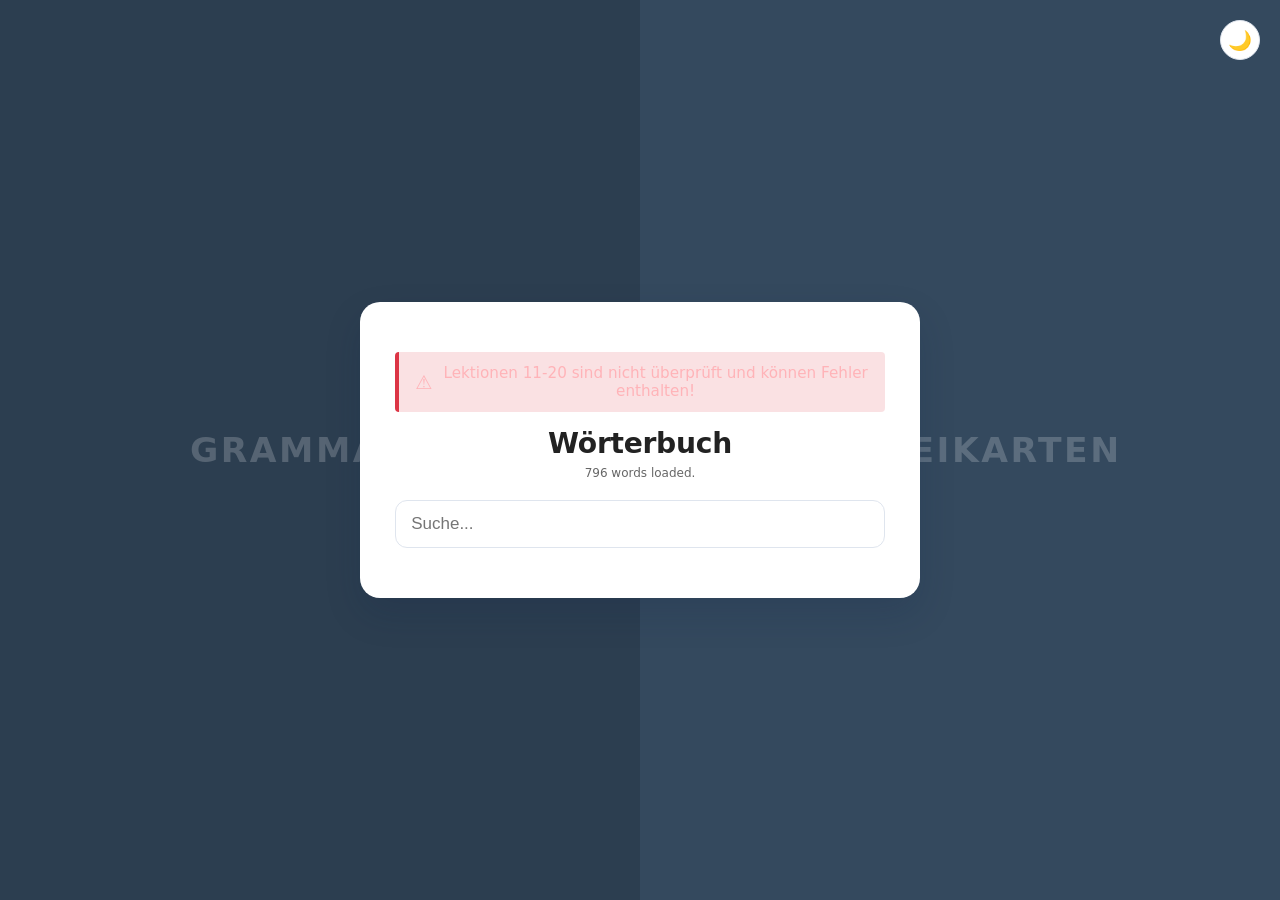
==== commit 0b0f626e: "dark/light mode update" ====
--- a/index.html
+++ b/index.html
@@ -4,8 +4,10 @@
     <meta charset="UTF-8">
     <title>Latein Hub</title>
     <link rel="stylesheet" href="style.css">
+    <script src="theme.js"></script>
 </head>
 <body>
+    <button class="theme-toggle-btn" onclick="toggleTheme()" title="Theme wechseln">🌙</button>
     <div class="bg-layer">
         <div class="side grammar" onclick="alert('Grammatik folgt bald!')"><h2>Grammatik</h2></div>
         <div class="side cards" onclick="window.location.href='karteikarten.html'"><h2>Karteikarten</h2></div>
--- a/style.css
+++ b/style.css
@@ -1,6 +1,71 @@
+:root {
+    --bg-page: #f5f7fb;
+    --bg-surface: #ffffff;
+    --bg-surface-elevated: #f0f0f0;
+    --bg-input: #ffffff;
+    --text-main: #1a1a1a;
+    --text-muted: #666666;
+    --text-heading: #222222;
+    --text-input: #1a1a1a;
+    --text-latin: #007bff;
+    --border-color: #dfe5ee;
+    --border-subtle: #f0f0f0;
+    --border-strong: #cccccc;
+    --accent-blue: #3f7fff;
+    --accent-blue-hover: #2f69df;
+    --color-neu: #3f7fff;
+    --color-6: #d23636;
+    --color-5: #f08f8f;
+    --color-4: #cc6310;
+    --color-3: #d8b22f;
+    --color-2: #74cf8f;
+    --color-1: #1f8f49;
+    --srs-track-bg: #e0e0e0;
+}
+
+[data-theme="dark"] {
+    --bg-page: #000000;
+    --bg-surface: #1a1a1a;
+    --bg-surface-elevated: #222222;
+    --bg-input: #0f0f0f;
+    --text-main: #ffffff;
+    --text-muted: #888888;
+    --text-heading: #ffffff;
+    --text-input: #ffffff;
+    --text-latin: #9ac1ff;
+    --border-color: #272727;
+    --border-subtle: #2d2d2d;
+    --border-strong: #2f2f2f;
+    --accent-blue: #3f7fff;
+    --accent-blue-hover: #2f69df;
+    --srs-track-bg: #111111;
+}
+
+.theme-toggle-btn {
+    position: absolute;
+    top: 20px;
+    right: 20px;
+    background: var(--bg-surface);
+    border: 1px solid var(--border-color);
+    color: var(--text-main);
+    border-radius: 50%;
+    width: 40px;
+    height: 40px;
+    font-size: 1.2rem;
+    cursor: pointer;
+    display: flex;
+    align-items: center;
+    justify-content: center;
+    z-index: 100;
+    transition: background 0.2s, border-color 0.2s;
+}
+.theme-toggle-btn:hover {
+    background: var(--bg-surface-elevated);
+}
+
 /* --- UNIVERSAL & LAYOUT --- */
 * { margin: 0; padding: 0; box-sizing: border-box; }
-body, html { height: 100%; width: 100%; font-family: -apple-system, BlinkMacSystemFont, "Segoe UI", system-ui, sans-serif; overflow: hidden; background: #f5f7fb; color: #1a1a1a; }
+body, html { height: 100%; width: 100%; font-family: -apple-system, BlinkMacSystemFont, "Segoe UI", system-ui, sans-serif; overflow: hidden; background: var(--bg-page); color: var(--text-main); }
 
 /* 50/50 Hub Background */
 .bg-layer { position: fixed; top: 0; left: 0; width: 100vw; height: 100vh; display: grid; grid-template-columns: 1fr 1fr; z-index: 1; }
@@ -14,26 +79,26 @@
 /* Dictionary (The Hovering Command Center) */
 .dict-wrapper { position: fixed; top: 0; left: 0; width: 100%; height: 100%; display: flex; align-items: center; justify-content: center; z-index: 10; pointer-events: none; }
 .container { 
-    background: white; padding: clamp(1.4rem, 3vw, 2.2rem); border-radius: 20px;
+    background: var(--bg-surface); padding: clamp(1.4rem, 3vw, 2.2rem); border-radius: 20px;
     box-shadow: 0 16px 36px rgba(11, 33, 66, 0.16); width: 92%; max-width: 560px;
     text-align: center; pointer-events: auto; 
 }
-h1 { margin-bottom: 6px; color: #222; font-size: clamp(1.4rem, 2.2vw, 1.9rem); font-weight: 650; letter-spacing: -0.01em; }
-#status { font-size: 0.75rem; color: #999; margin-bottom: 20px; }
-input { padding: 13px 15px; width: 100%; border: 1px solid #dfe5ee; border-radius: 12px; font-size: 17px; outline: none; transition: border-color 0.2s ease, box-shadow 0.2s ease; }
-input:focus { border-color: #007bff; box-shadow: 0 0 0 4px rgba(0,123,255,0.1); }
+h1 { margin-bottom: 6px; color: var(--text-heading); font-size: clamp(1.4rem, 2.2vw, 1.9rem); font-weight: 650; letter-spacing: -0.01em; }
+#status { font-size: 0.75rem; color: var(--text-muted); margin-bottom: 20px; }
+input { padding: 13px 15px; color: var(--text-input); background: var(--bg-input); width: 100%; border: 1px solid var(--border-color); border-radius: 12px; font-size: 17px; outline: none; transition: border-color 0.2s ease, box-shadow 0.2s ease; }
+input:focus { border-color: var(--accent-blue); box-shadow: 0 0 0 4px rgba(0,123,255,0.1); }
 
 /* Dictionary Results (RESTORED) */
 #result { max-height: 250px; overflow-y: auto; margin-top: 15px; text-align: left; }
 .result-item { padding: 12px; border-bottom: 1px solid #f9f9f9; display: block; line-height: 1.4; }
-.latin-display { color: #007bff !important; font-weight: bold !important; font-size: 1.1rem; }
-.german-text { color: #444 !important; font-weight: normal; margin-left: 5px; }
-.match-score { float: right; font-size: 0.7rem; color: #ccc; }
+.latin-display { color: var(--text-latin) !important; font-weight: bold !important; font-size: 1.1rem; }
+.german-text { color: var(--text-main) !important; font-weight: normal; margin-left: 5px; }
+.match-score { float: right; font-size: 0.7rem; color: var(--text-muted); }
 
 /* --- FLASHCARD MODE --- */
 .flashcard-mode {
-    background-color: #000000;
-    color: #ffffff;
+    background-color: var(--bg-page);
+    color: var(--text-main);
     display: flex;
     justify-content: center;
     height: 100vh;
@@ -55,14 +120,14 @@
     grid-template-columns: 1fr auto 1fr;
     grid-template-areas: "left title right";
     align-items: center;
-    background: #1a1a1a;
+    background: var(--bg-surface);
     border-radius: 10px;
     padding: 12px 16px;
 }
 
 .kk-nav-left { justify-self: start; }
 .kk-nav-title {
-    color: #ffffff;
+    color: var(--text-main);
     font-size: 1.15rem;
     font-weight: 600;
     text-align: center;
@@ -70,17 +135,17 @@
 }
 .kk-menu-btn {
     justify-self: end;
-    border: 1px solid #2f2f2f;
-    background: #222222;
-    color: #ffffff;
+    border: 1px solid var(--border-strong);
+    background: var(--bg-surface-elevated);
+    color: var(--text-main);
     padding: 8px 12px;
     border-radius: 10px;
     cursor: pointer;
 }
 .back-btn {
-    border: 1px solid #2f2f2f;
-    background: #222222;
-    color: #ffffff;
+    border: 1px solid var(--border-strong);
+    background: var(--bg-surface-elevated);
+    color: var(--text-main);
     border-radius: 10px;
     padding: 8px 14px;
     cursor: pointer;
@@ -104,8 +169,8 @@
 .deck-gallery-card,
 .card-face,
 .merkhilfe {
-    background: #1a1a1a;
-    border: 1px solid #272727;
+    background: var(--bg-surface);
+    border: 1px solid var(--border-color);
     border-radius: 10px;
 }
 
@@ -119,15 +184,15 @@
     gap: 10px;
 }
 .overview-item {
-    border: 1px solid #2d2d2d;
+    border: 1px solid var(--border-subtle);
     border-radius: 10px;
     padding: 10px;
 }
-.overview-item span { display: block; color: #888888; font-size: 0.75rem; }
-.overview-item strong { font-size: 1.1rem; color: #ffffff; }
-.overview-new { border-color: #3f7fff; }
-.overview-due { border-color: #e14b4b; }
-.overview-mature { border-color: #35b96a; }
+.overview-item span { display: block; color: var(--text-muted); font-size: 0.75rem; }
+.overview-item strong { font-size: 1.1rem; color: var(--text-main); }
+.overview-new { border-color: var(--accent-blue); }
+.overview-due { border-color: var(--color-6); }
+.overview-mature { border-color: var(--color-1); }
 
 .chapter-list {
     display: grid;
@@ -139,15 +204,15 @@
     justify-content: space-between;
     align-items: center;
     padding: 16px 18px;
-    color: #ffffff;
-    cursor: pointer;
-}
-.chapter-btn:hover { border-color: #3f7fff; }
+    color: var(--text-main);
+    cursor: pointer;
+}
+.chapter-btn:hover { border-color: var(--accent-blue); }
 .omnireview-btn {
-    border-color: #3f7fff;
-    background: #1d2745;
-}
-.chapter-meta { color: #888888; font-size: 0.82rem; }
+    border-color: var(--accent-blue);
+    background: var(--bg-surface-elevated);
+}
+.chapter-meta { color: var(--text-muted); font-size: 0.82rem; }
 
 #deck-overview-view {
     display: flex;
@@ -167,13 +232,13 @@
     padding: 14px;
 }
 .dashboard-label {
-    color: #888888;
+    color: var(--text-muted);
     font-size: 0.78rem;
     text-transform: uppercase;
     letter-spacing: 0.04em;
     margin-bottom: 10px;
 }
-.muted-text { color: #888888; font-size: 0.82rem; }
+.muted-text { color: var(--text-muted); font-size: 0.82rem; }
 .grade-value {
     font-size: 2rem;
     font-weight: 700;
@@ -209,8 +274,8 @@
     width: 100%;
     height: 22px;
     border-radius: 999px;
-    background: #111111;
-    border: 1px solid #2a2a2a;
+    background: var(--srs-track-bg);
+    border: 1px solid var(--border-strong);
     overflow: hidden;
 }
 .srs-bar {
@@ -219,7 +284,7 @@
     border-radius: 999px;
     border: none;
 }
-.srs-bar.deck-level-neu { background: #3f7fff; }
+.srs-bar.deck-level-neu { background: var(--accent-blue); }
 .srs-bar.deck-level-6 { background: #d23636; }
 .srs-bar.deck-level-5 { background: #f08f8f; }
 .srs-bar.deck-level-4 { background: #cc6310; }
@@ -228,8 +293,8 @@
 .srs-bar.deck-level-1 { background: #1f8f49; }
 
 .gallery-shell {
-    background: #1a1a1a;
-    border: 1px solid #272727;
+    background: var(--bg-surface);
+    border: 1px solid var(--border-color);
     border-radius: 10px;
     padding: 16px;
     display: flex;
@@ -246,20 +311,20 @@
 .deck-search-pill {
     max-width: 420px;
     border-radius: 999px;
-    border: 1px solid #2d2d2d;
-    background: #0f0f0f;
-    color: #ffffff;
+    border: 1px solid var(--border-subtle);
+    background: var(--bg-input);
+    color: var(--text-main);
 }
 .deck-search-pill:focus {
-    border-color: #3f7fff;
+    border-color: var(--accent-blue);
     box-shadow: 0 0 0 3px rgba(63, 127, 255, 0.2);
 }
 .gallery-counter {
-    color: #888888;
+    color: var(--text-muted);
     font-size: 0.9rem;
 }
 .gallery-header {
-    color: #ffffff;
+    color: var(--text-main);
     font-size: 0.95rem;
     font-weight: 600;
 }
@@ -284,7 +349,7 @@
 }
 .deck-gallery-latin {
     text-align: center;
-    color: #ffffff;
+    color: var(--text-main);
     font-size: 1.18rem;
     font-weight: 560;
 }
@@ -299,26 +364,26 @@
     min-width: 260px;
     padding: 30px 14px;
     border-radius: 10px;
-    background: #101010;
-    border: 1px dashed #323232;
-    color: #888888;
-}
-
-.deck-level-neu { border-top-color: #3f7fff; color: #3f7fff; }
-.deck-level-6 { border-top-color: #d23636; color: #d23636; }
-.deck-level-5 { border-top-color: #f08f8f; color: #f08f8f; }
-.deck-level-4 { border-top-color: #cc6310; color: #cc6310; }
-.deck-level-3 { border-top-color: #d8b22f; color: #d8b22f; }
-.deck-level-2 { border-top-color: #74cf8f; color: #74cf8f; }
-.deck-level-1 { border-top-color: #1f8f49; color: #1f8f49; }
+    background: var(--bg-surface-elevated);
+    border: 1px dashed var(--border-strong);
+    color: var(--text-muted);
+}
+
+.deck-level-neu { border-top-color: var(--color-neu); color: var(--accent-blue); }
+.deck-level-6 { border-top-color: var(--color-6); color: var(--color-6); }
+.deck-level-5 { border-top-color: var(--color-5); color: var(--color-5); }
+.deck-level-4 { border-top-color: var(--color-4); color: var(--color-4); }
+.deck-level-3 { border-top-color: var(--color-3); color: var(--color-3); }
+.deck-level-2 { border-top-color: var(--color-2); color: var(--color-2); }
+.deck-level-1 { border-top-color: var(--color-1); color: var(--color-1); }
 
 .lernen-floating-btn {
     position: fixed;
     right: 30px;
     bottom: 24px;
     border: none;
-    background: #3f7fff;
-    color: #ffffff;
+    background: var(--accent-blue);
+    color: var(--text-main);
     border-radius: 999px;
     padding: 13px 22px;
     font-weight: 650;
@@ -333,7 +398,7 @@
 .progress-label {
     text-align: right;
     margin: 0 4px 10px;
-    color: #888888;
+    color: var(--text-muted);
     font-size: 0.85rem;
 }
 .card { width: 100%; cursor: pointer; }
@@ -358,23 +423,23 @@
     overflow-wrap: anywhere;
     hyphens: auto;
 }
-.card-front h2 { color: #ffffff; font-weight: 670; letter-spacing: -0.01em; }
-.card-back h2 { color: #9ac1ff; margin-bottom: 2px; font-weight: 700; }
+.card-front h2 { color: var(--text-main); font-weight: 670; letter-spacing: -0.01em; }
+.card-back h2 { color: var(--text-latin); margin-bottom: 2px; font-weight: 700; }
 .card-status-new .card-front,
-.card-status-new .card-back { border-color: #3f7fff; }
+.card-status-new .card-back { border-color: var(--accent-blue); }
 .card-status-due .card-front,
-.card-status-due .card-back { border-color: #e14b4b; }
+.card-status-due .card-back { border-color: var(--color-6); }
 .card-status-mature .card-front,
-.card-status-mature .card-back { border-color: #35b96a; }
+.card-status-mature .card-back { border-color: var(--color-1); }
 
 /* Merkhilfe (Mnemonic) */
 .merkhilfe { 
-    background: #141414;
-    color: #c6cedf;
+    background: var(--bg-surface-elevated);
+    color: var(--text-main);
     padding: 13px 18px;
     font-size: 0.98rem;
     line-height: 1.5;
-    border-left: 3px solid #3f7fff;
+    border-left: 3px solid var(--accent-blue);
     max-width: min(100%, 620px);
     overflow-wrap: anywhere; hyphens: auto;
 }
@@ -465,7 +530,7 @@
   inset-inline-start: anchor(left);
   inset-inline-end: anchor(right);
   block-size: 3px;
-  background: #3f7fff;
+  background: var(--accent-blue);
   border-radius: 3px;
 }
 @media (prefers-reduced-motion: no-preference) {
@@ -476,13 +541,13 @@
 .tabs-nav li {
   cursor: pointer;
   padding: 6px 4px;
-  color: #888;
+  color: var(--text-muted);
   font-weight: 600;
   transition: color 0.15s;
   font-size: 1.05rem;
 }
 .tabs-nav li:hover {
-  color: #ccc;
+  color: var(--text-muted);
 }
 .tabs-nav li.active {
   anchor-name: --active-tab;
@@ -515,8 +580,8 @@
     gap: 10px;
 }
 .deck-list-item {
-    background: #1a1a1a;
-    border: 1px solid #272727;
+    background: var(--bg-surface);
+    border: 1px solid var(--border-color);
     border-radius: 10px;
     padding: 16px;
     display: grid;
@@ -526,7 +591,7 @@
     transition: border-color 0.15s;
 }
 .deck-list-item:hover {
-    border-color: #3f7fff;
+    border-color: var(--accent-blue);
 }
 .deck-name {
     font-size: 1.15rem;
@@ -540,17 +605,17 @@
 }
 .deck-stat-label {
     font-size: 0.75rem;
-    color: #888;
+    color: var(--text-muted);
     text-transform: uppercase;
 }
 .deck-stat-val {
     font-size: 1.05rem;
-    color: #e0e0e0;
+    color: var(--text-main);
     font-weight: 500;
 }
 .deck-action-btn {
-    background: #1d2745;
-    color: #3f7fff;
+    background: var(--bg-surface-elevated);
+    color: var(--accent-blue);
     border: 1px solid #3f7fff;
     border-radius: 8px;
     padding: 8px 16px;
@@ -559,7 +624,7 @@
     transition: all 0.15s;
 }
 .deck-action-btn:hover {
-    background: #3f7fff;
+    background: var(--accent-blue);
     color: #fff;
 }
 
@@ -571,7 +636,7 @@
     margin-bottom: 20px;
 }
 .omni-start-btn {
-    background: #3f7fff;
+    background: var(--accent-blue);
     color: #fff;
     border: none;
     padding: 12px 24px;
@@ -585,8 +650,8 @@
     background: #2f69df;
 }
 .omni-start-btn:disabled {
-    background: #333;
-    color: #666;
+    background: var(--bg-surface-elevated);
+    color: var(--text-muted);
     cursor: not-allowed;
 }
 .omni-grid {
@@ -599,8 +664,8 @@
     align-items: center;
     gap: 12px;
     padding: 12px 16px;
-    background: #1a1a1a;
-    border: 1px solid #272727;
+    background: var(--bg-surface);
+    border: 1px solid var(--border-color);
     border-radius: 8px;
     cursor: pointer;
     user-select: none;
@@ -608,12 +673,12 @@
     font-weight: 500;
 }
 .checkbox-item:hover {
-    background: #222;
+    background: var(--bg-surface-elevated);
 }
 .checkbox-item input[type="checkbox"] {
     width: 18px;
     height: 18px;
-    accent-color: #3f7fff;
+    accent-color: var(--accent-blue);
     cursor: pointer;
 }
 
@@ -664,13 +729,13 @@
 .loading-overlay {
     position: fixed;
     top: 0; left: 0; width: 100%; height: 100%;
-    background: #111;
+    background: var(--bg-overlay);
     display: flex;
     flex-direction: column;
     align-items: center;
     justify-content: center;
     z-index: 9999;
-    color: #ddd;
+    color: var(--text-main);
     text-align: center;
     padding: 20px;
     box-sizing: border-box;
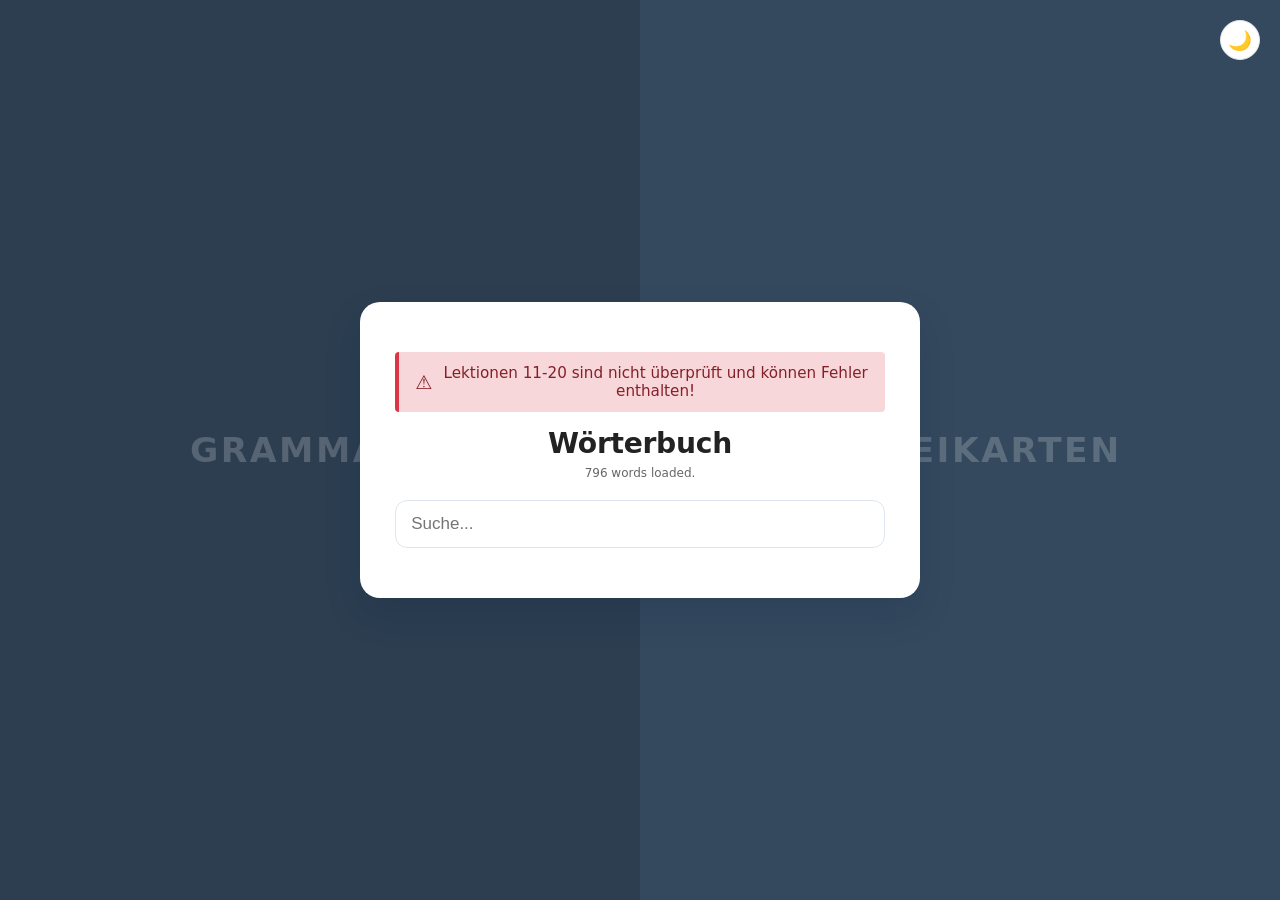
==== commit 43154622: "ui updates, mobile version 1" ====
--- a/index.html
+++ b/index.html
@@ -2,6 +2,7 @@
 <html lang="de">
 <head>
     <meta charset="UTF-8">
+    <meta name="viewport" content="width=device-width, initial-scale=1.0, maximum-scale=1.0, user-scalable=no">
     <title>Latein Hub</title>
     <link rel="stylesheet" href="style.css">
     <script src="theme.js"></script>
--- a/style.css
+++ b/style.css
@@ -21,6 +21,8 @@
     --color-2: #74cf8f;
     --color-1: #1f8f49;
     --srs-track-bg: #e0e0e0;
+    --warning-bg: #f8d7da;
+    --warning-text: #842029;
 }
 
 [data-theme="dark"] {
@@ -39,6 +41,8 @@
     --accent-blue: #3f7fff;
     --accent-blue-hover: #2f69df;
     --srs-track-bg: #111111;
+    --warning-bg: rgba(220, 53, 69, 0.15);
+    --warning-text: #ffb3b8;
 }
 
 .theme-toggle-btn {
@@ -445,8 +449,7 @@
 }
 
 .controls {
-    margin-top: 26px;
-    margin-bottom: 8px;
+    margin: 26px auto 8px auto;
     display: grid;
     grid-template-columns: repeat(4, minmax(0, 1fr));
     gap: 8px;
@@ -474,6 +477,35 @@
 }
 
 @media (max-width: 700px) {
+
+    /* Mobile smartphone viewport adjustments */
+    .bg-layer {
+        grid-template-columns: 1fr;
+        grid-template-rows: 1fr 1fr;
+    }
+    .deck-card-list {
+        -webkit-overflow-scrolling: touch;
+    }
+    .tabs-nav li {
+        padding: 12px 8px;
+    }
+    .back-btn, .kk-menu-btn, .omni-start-btn {
+        min-height: 44px;
+    }
+    .btn-rate {
+        min-height: 52px;
+    }
+    .container {
+        width: 95%;
+        padding: 1.2rem;
+    }
+    .theme-toggle-btn {
+        top: 15px;
+        right: 15px;
+        width: 44px;
+        height: 44px;
+    }
+
     .kk-shell {
         padding: 12px;
         gap: 12px;
@@ -551,7 +583,7 @@
 }
 .tabs-nav li.active {
   anchor-name: --active-tab;
-  color: #fff;
+  color: var(--text-main);
 }
 @supports not (position-anchor: auto) {
   .tabs-nav::before { display: none; }
@@ -596,7 +628,7 @@
 .deck-name {
     font-size: 1.15rem;
     font-weight: 600;
-    color: #fff;
+    color: var(--text-main);
 }
 .deck-stat {
     display: flex;
@@ -625,7 +657,7 @@
 }
 .deck-action-btn:hover {
     background: var(--accent-blue);
-    color: #fff;
+    color: var(--text-main);
 }
 
 /* Omnireview Panel */
@@ -637,7 +669,7 @@
 }
 .omni-start-btn {
     background: var(--accent-blue);
-    color: #fff;
+    color: var(--text-main);
     border: none;
     padding: 12px 24px;
     border-radius: 10px;
@@ -669,7 +701,7 @@
     border-radius: 8px;
     cursor: pointer;
     user-select: none;
-    color: #fff;
+    color: var(--text-main);
     font-weight: 500;
 }
 .checkbox-item:hover {
@@ -707,9 +739,9 @@
 
 /* --- WARNING BANNER --- */
 .warning-banner {
-    background: rgba(220, 53, 69, 0.15);
+    background: var(--warning-bg);
     border-left: 4px solid #dc3545;
-    color: #ffb3b8;
+    color: var(--warning-text);
     padding: 12px 16px;
     margin: 15px auto;
     border-radius: 4px;
